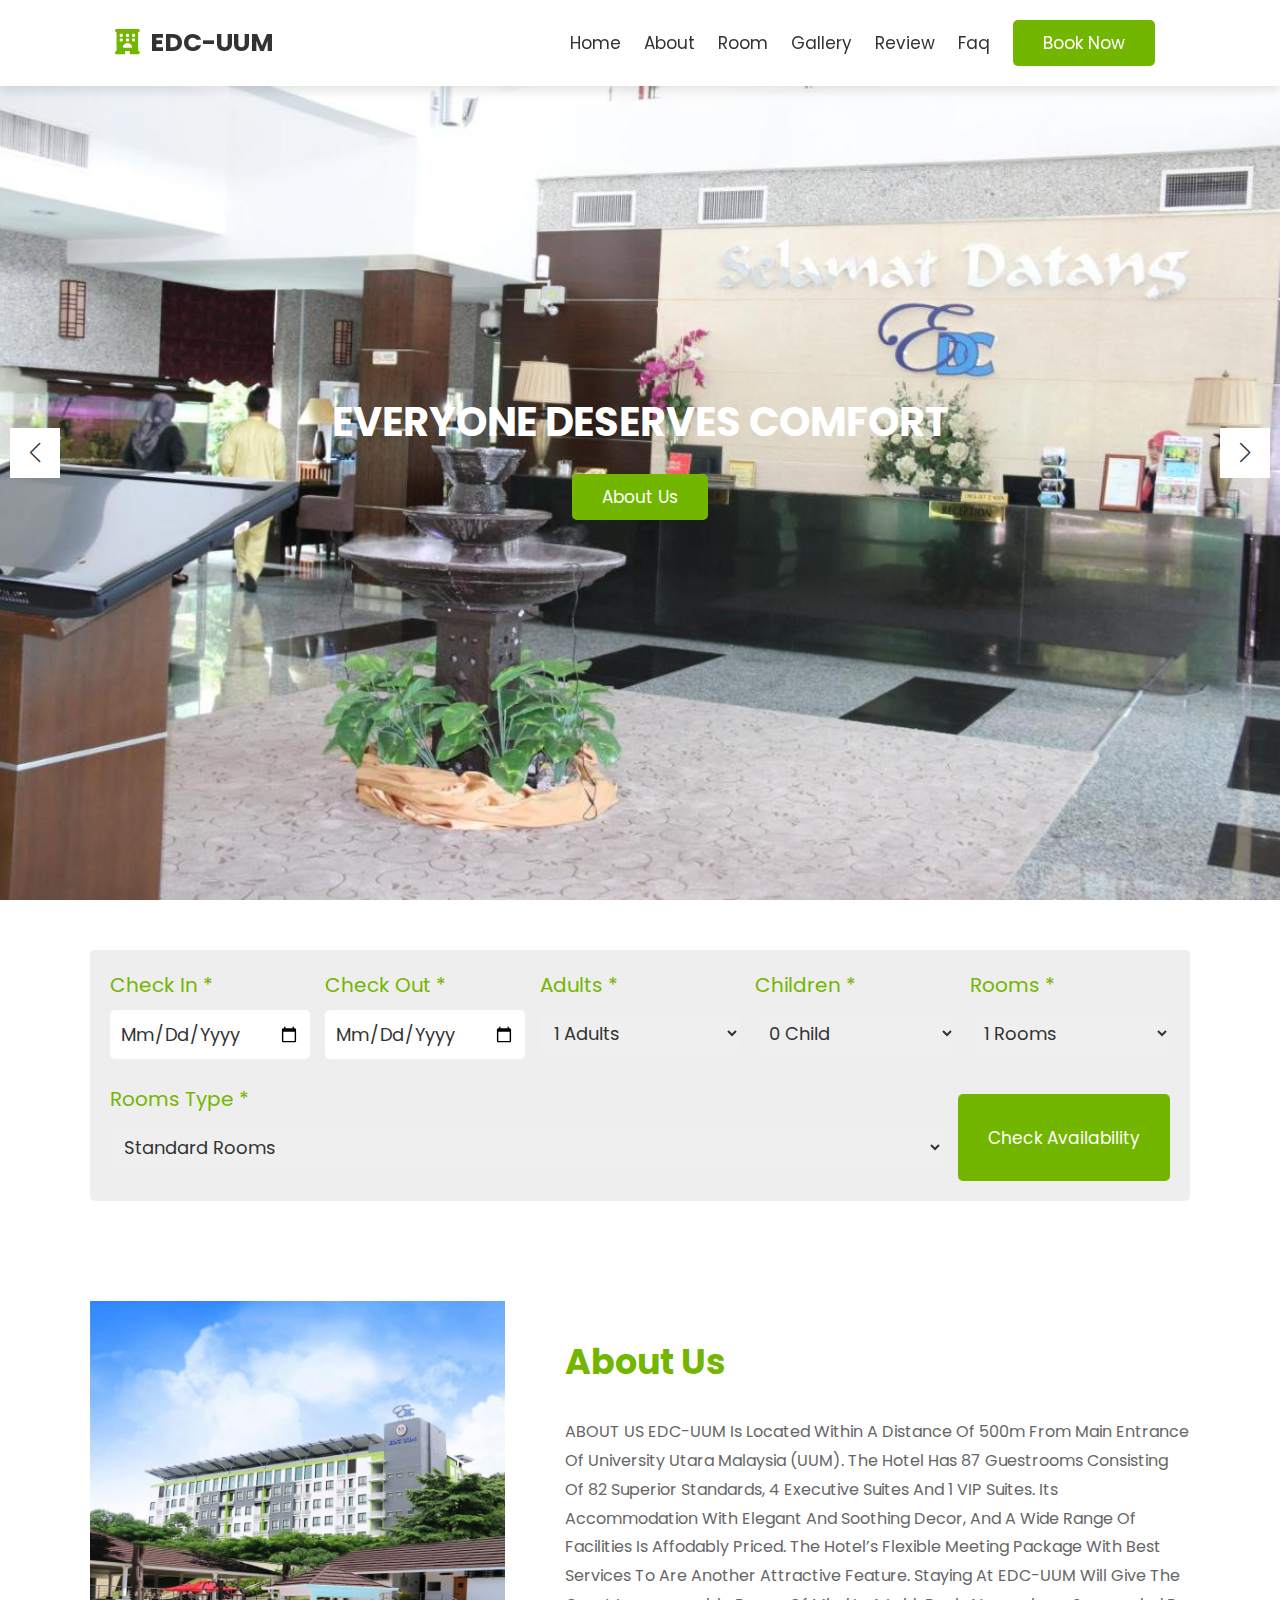
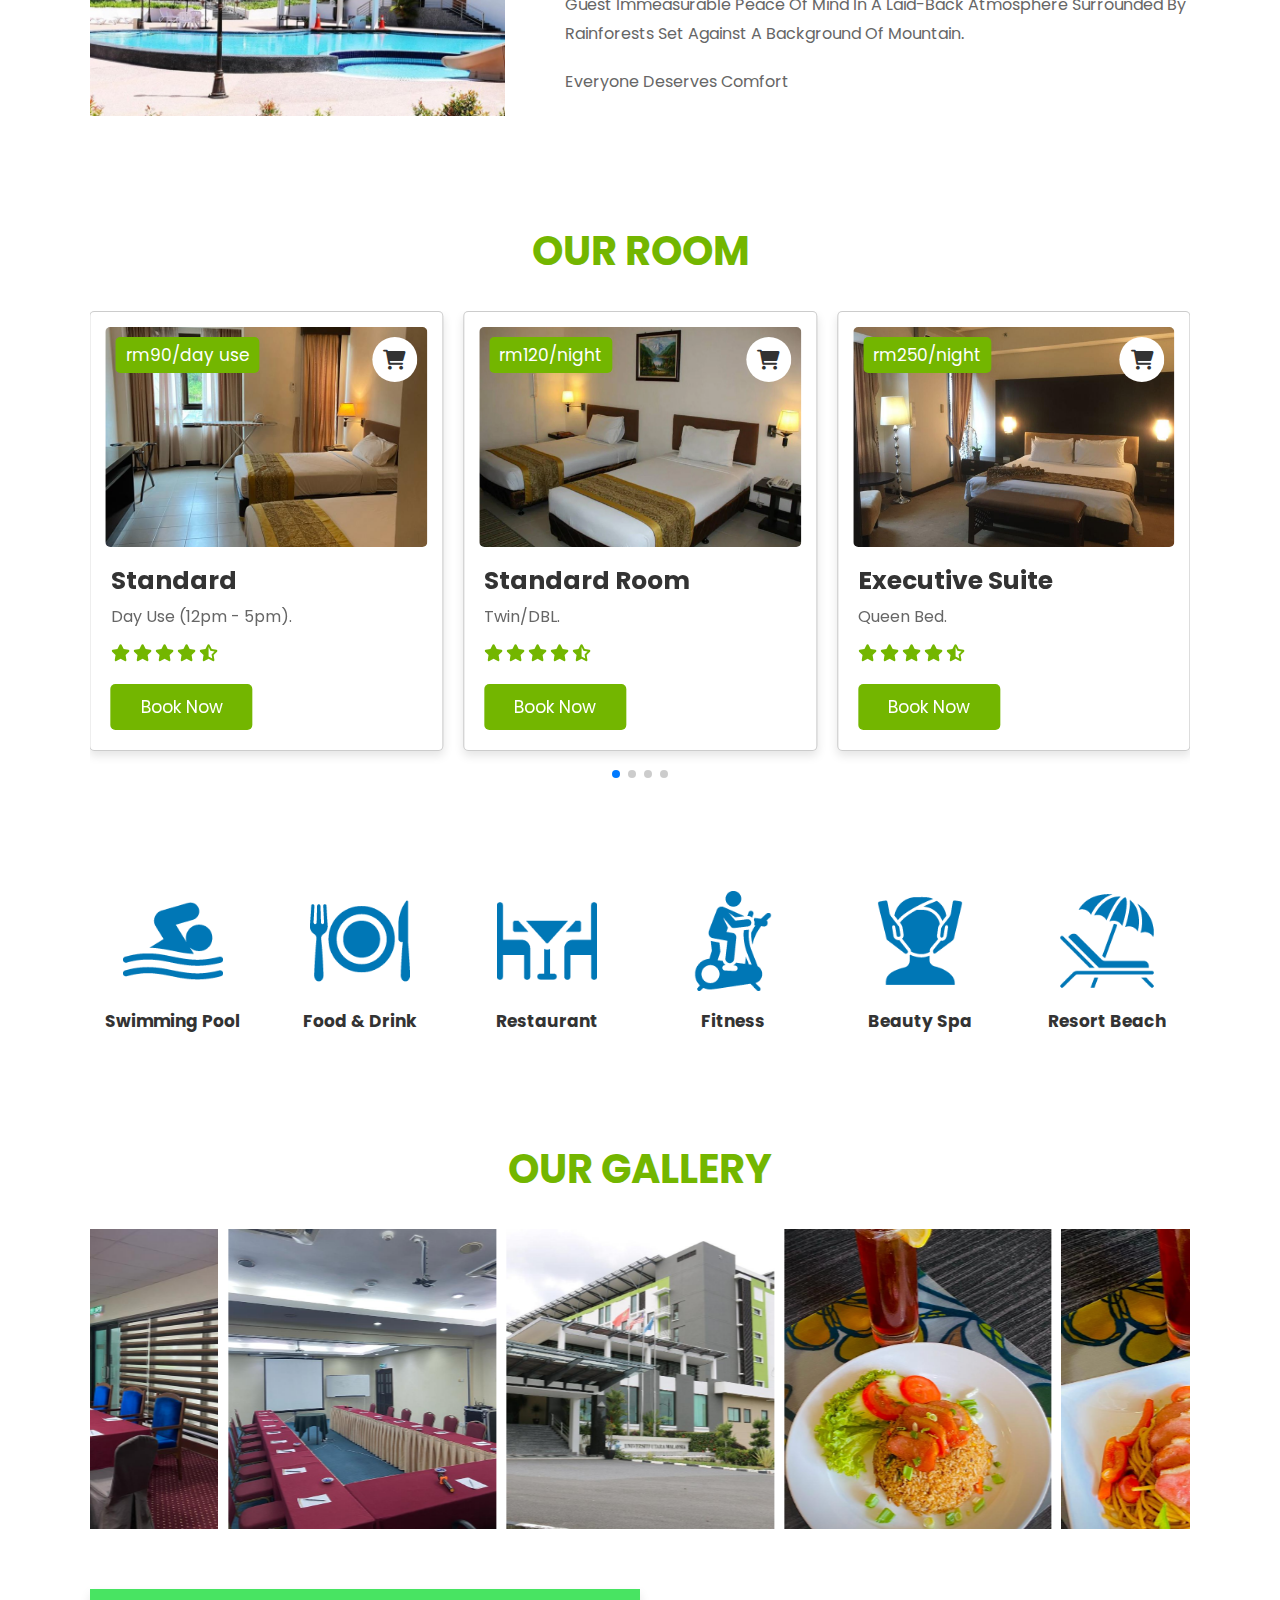
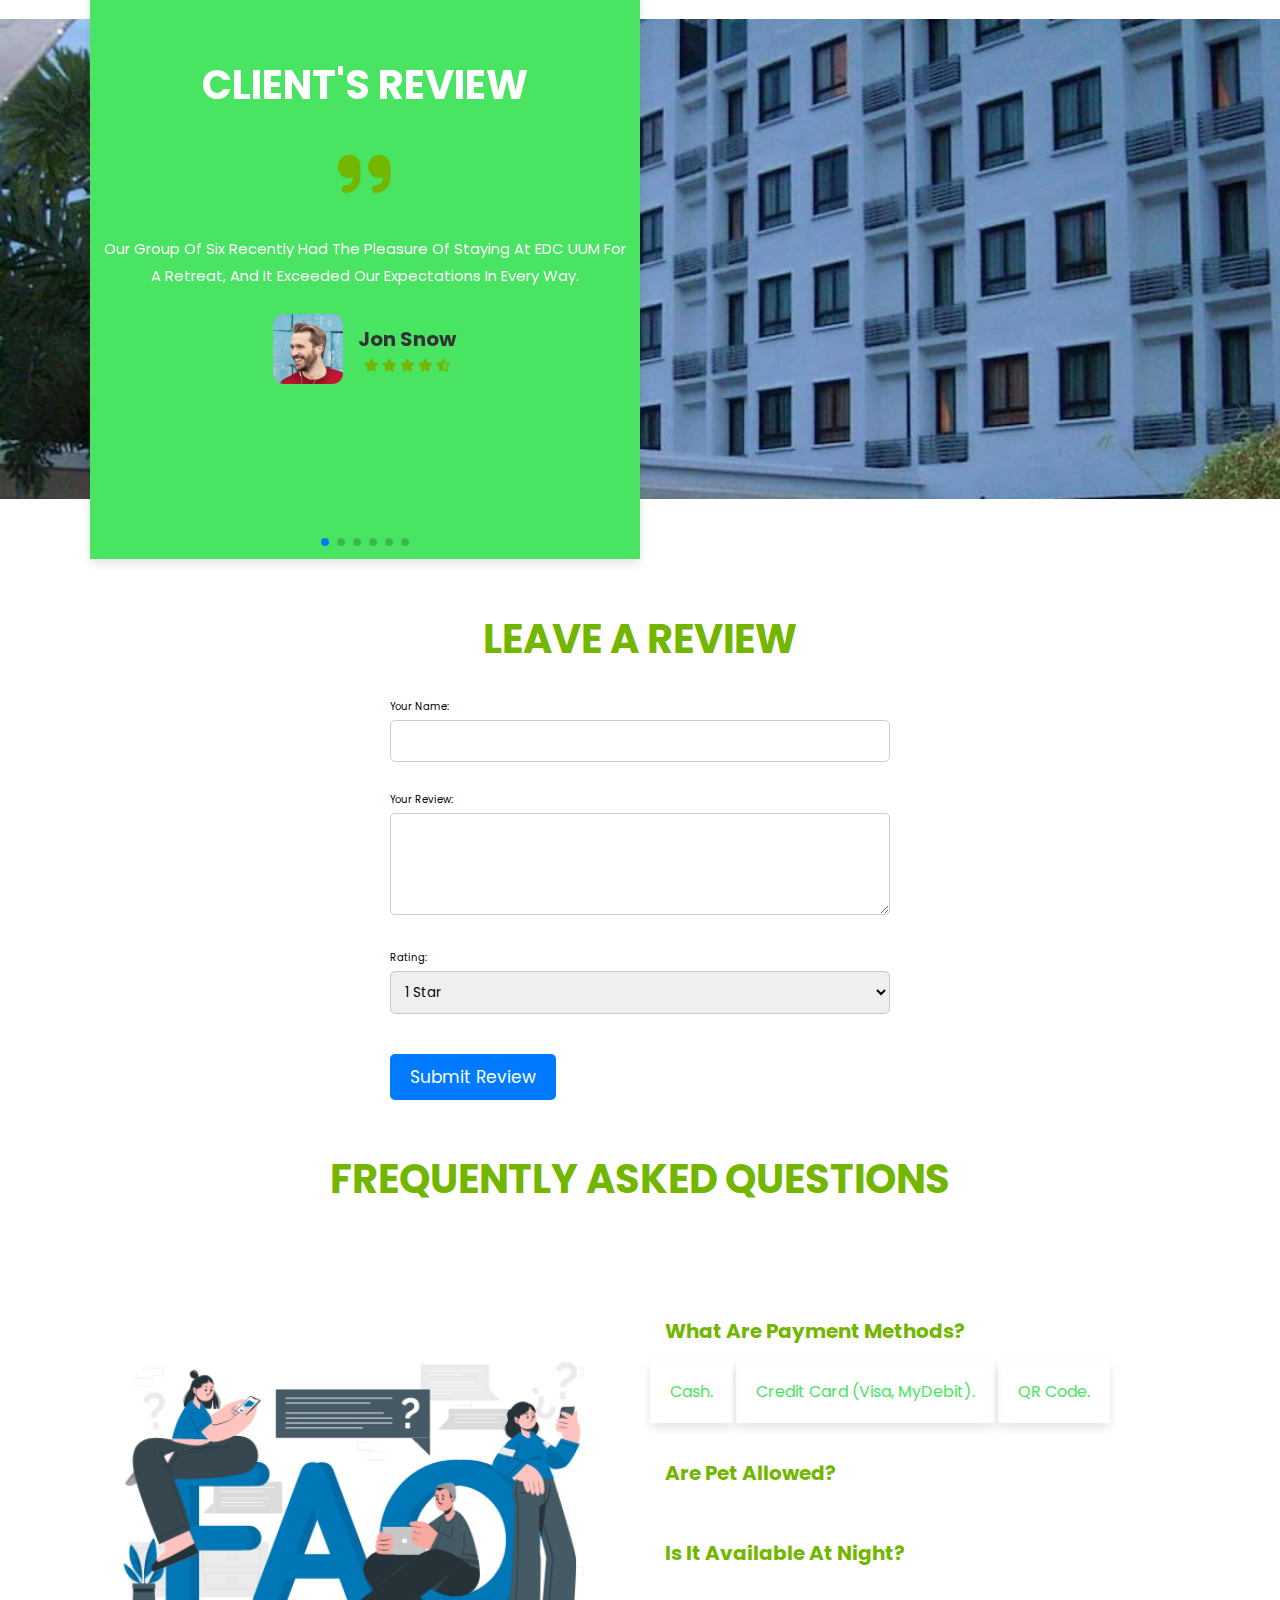
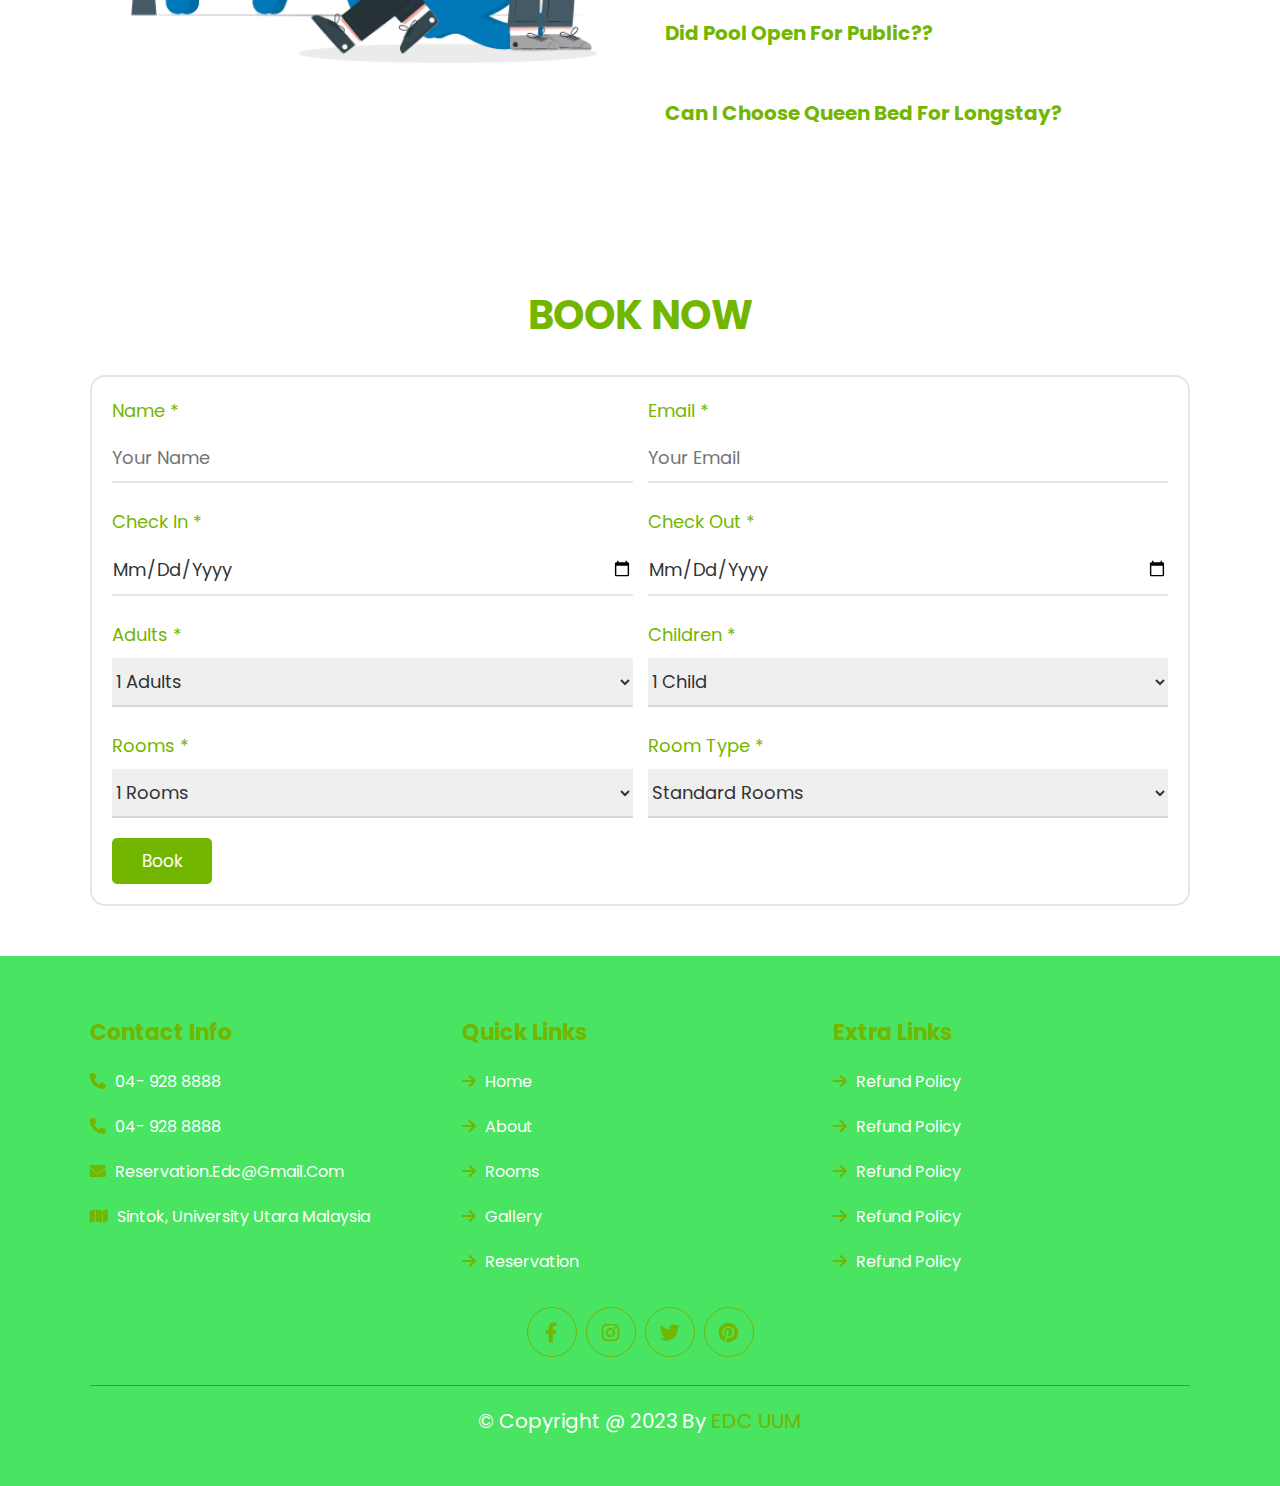
==== index.html @ bbeaf9d6 "frontend" ====
<!DOCTYPE html>
<html lang="en">
<head>
   <meta charset="UTF-8">
   <meta http-equiv="X-UA-Compatible" content="IE=edge">
   <meta name="viewport" content="width=device-width, initial-scale=1.0">
   <title>EDC Hotel</title>
   <!-- font awesome cdn link  -->
   <link rel="stylesheet" href="https://cdnjs.cloudflare.com/ajax/libs/font-awesome/6.0.0/css/all.min.css">
   <!-- swiper js cdn link -->
   <link rel="stylesheet" href="https://cdn.jsdelivr.net/npm/swiper@9/swiper-bundle.min.css" />
    <!-- custom css link -->
   <link rel="stylesheet" href="style.css">
</head>
<body>

   <!-- header -->

   <header class="header">

      <a href="#" class="logo"> <i class="fas fa-hotel"></i> EDC-UUM </a>

      <nav class="navbar">
         <a href="#home">home</a>
         <a href="#about">about</a>
         <a href="#room">room</a>
         <a href="#gallery">gallery</a>
         <a href="#review">review</a>
         <a href="#faq">faq</a>
         <a href="#reservation" class="btn"> book now</a>
      </nav>

      <div id="menu-btn" class="fas fa-bars"></div>

   </header>

   <!-- end -->

   <!-- home -->

   <section class="home" id="home">

      <div class="swiper home-slider">

         <div class="swiper-wrapper">

            <div class="swiper-slide slide" style="background: url(images/home-slide1.jpg) no-repeat;">
               <div class="content">
                  <h3>Everyone Deserves Comfort</h3>
                  <a href="#" class="btn"> About us</a>
               </div>
            </div>

            <div class="swiper-slide slide" style="background: url(images/home-slide2.jpg) no-repeat;">
               <div class="content">
                  <h3>Everyone Deserves Comfort</h3>
                  <a href="#" class="btn"> About us</a>
               </div>
            </div>

            <div class="swiper-slide slide" style="background: url(images/home-slide3.jpg) no-repeat;">
               <div class="content">
                  <h3>Everyone Deserves Comfort</h3>
                  <a href="#" class="btn"> About us</a>
               </div>
            </div>

            <div class="swiper-slide slide" style="background: url(images/home-slide4.jpg) no-repeat;">
               <div class="content">
                  <h3>Everyone Deserves Comfort</h3>
                  <a href="#" class="btn"> About us</a>
               </div>
            </div>

         </div>

         <div class="swiper-button-next"></div>
         <div class="swiper-button-prev"></div>

      </div>

   </section>

   <!-- end -->

   <!-- availability -->

   <section class="availability">

      <form action="">

         <div class="box">
            <p>check in <span>*</span></p>
            <input type="date" id="checkin" class="input">
         </div>

         <div class="box">
            <p>check out <span>*</span></p>
            <input type="date" id="checkout" class="input">
         </div>

         <div class="box">
            <p>adults <span>*</span></p>
            <select name="adults" id="" class="input">
               <option value="1">1 adults</option>
               <option value="2">2 adults</option>
               <option value="3">3 adults</option>
               <option value="4">4 adults</option>
               <option value="5">5 adults</option>
               <option value="6">6 adults</option>
            </select>
         </div>

         <div class="box">
            <p>children <span>*</span></p>
            <select name="child" id="" class="input">
               <option value="1">0 child</option>
               <option value="2">1 child</option>
               <option value="3">2 child</option>
               <option value="4">3 child</option>
               <option value="5">4 child</option>
               <option value="6">5 child</option>
            </select>
         </div>

         <div class="box">
            <p>rooms <span>*</span></p>
            <select name="rooms" id="room-amount" class="input">
               <option value="1">1 rooms</option>
               <option value="2">2 rooms</option>
               <option value="3">3 rooms</option>
               <option value="4">4 rooms</option>
               <option value="5">5 rooms</option>
               <option value="6">6 rooms</option>
            </select>
         </div>

         <div class="box">
            <p>rooms type <span>*</span></p>
            <select name="rooms" id="room-type" class="input">
               <option value="1">Standard Rooms</option>
               <option value="2">Executive Rooms</option>
               <option value="3">Day Stay</option>
               <option value="4">Long Stay</option>
            </select>
         </div>

         <input type="button" onclick="checkAvailability()" value="check availability" class="btn">

      </form>

   </section>

   <!-- end -->


   <!-- about -->

   <section class="about" id="about">

      <div class="row">

         <div class="image">
            <img src="images/about.jpg" alt="">
         </div>

         <div class="content">
            <h3>about us</h3>
            <p>ABOUT US
               EDC-UUM is located within a distance of 500m from main entrance of University Utara Malaysia (UUM). The hotel has 87 guestrooms consisting of 82 superior standards, 4 executive suites and 1 VIP suites. Its accommodation with elegant and soothing decor, and a wide range of facilities is affodably priced. The hotel’s flexible meeting package with best services to are another attractive feature.
               Staying at EDC-UUM will give the guest immeasurable peace of mind in a laid-back atmosphere surrounded by rainforests set against a background of mountain.</p>
            <p>Everyone Deserves Comfort</p>
         </div>

      </div>

   </section>

   <!-- end -->

   <!-- room -->

   <section class="room" id="room">

      <h1 class="heading">our room</h1>

      <div class="swiper room-slider">

         <div class="swiper-wrapper">

            <div class="swiper-slide slide">
               <div class="image">
                  <span class="price">RM120/night</span>
                  <img src="images/room-1.png" alt="">
                  <a href="#" class="fas fa-shopping-cart"></a>
               </div>
               <div class="content">
                  <h3>standard room</h3>
                  <p>Twin/DBL.</p>
                  <div class="stars">
                     <i class="fas fa-star"></i>
                     <i class="fas fa-star"></i>
                     <i class="fas fa-star"></i>
                     <i class="fas fa-star"></i>
                     <i class="fas fa-star-half-alt"></i>
                  </div>
                  <a href="#" class="btn">book now</a>
               </div>
            </div>

            <div class="swiper-slide slide">
               <div class="image">
                  <span class="price">RM250/night</span>
                  <img src="images/room-2.jpg" alt="">
                  <a href="#" class="fas fa-shopping-cart"></a>
               </div>
               <div class="content">
                  <h3>Executive suite</h3>
                  <p>Queen Bed.</p>
                  <div class="stars">
                     <i class="fas fa-star"></i>
                     <i class="fas fa-star"></i>
                     <i class="fas fa-star"></i>
                     <i class="fas fa-star"></i>
                     <i class="fas fa-star-half-alt"></i>
                  </div>
                  <a href="#" class="btn">book now</a>
               </div>
            </div>

            <div class="swiper-slide slide">
               <div class="image">
                  <span class="price">RM2500/month</span>
                  <img src="images/room-3.jpg" alt="">
                  <a href="#" class="fas fa-shopping-cart"></a>
               </div>
               <div class="content">
                  <h3>Standard</h3>
                  <p>Longstay (1 month).</p>
                  <div class="stars">
                     <i class="fas fa-star"></i>
                     <i class="fas fa-star"></i>
                     <i class="fas fa-star"></i>
                     <i class="fas fa-star"></i>
                     <i class="fas fa-star-half-alt"></i>
                  </div>
                  <a href="#" class="btn">book now</a>
               </div>
            </div>

            <div class="swiper-slide slide">
               <div class="image">
                  <span class="price">RM90/day use</span>
                  <img src="images/room-3.jpg" alt="">
                  <a href="#" class="fas fa-shopping-cart"></a>
               </div>
               <div class="content">
                  <h3>Standard</h3>
                  <p>Day use (12pm - 5pm).</p>
                  <div class="stars">
                     <i class="fas fa-star"></i>
                     <i class="fas fa-star"></i>
                     <i class="fas fa-star"></i>
                     <i class="fas fa-star"></i>
                     <i class="fas fa-star-half-alt"></i>
                  </div>
                  <a href="#" class="btn">book now</a>
               </div>
            </div>

         </div>

         <div class="swiper-pagination"></div>

      </div>

   </section>

   <!-- end -->

   <!-- services -->

   <section class="services">

      <div class="box-container">

         <div class="box">
            <img src="images/service1.png" alt="">
            <h3>swimming pool</h3>
         </div>

         <div class="box">
            <img src="images/service2.png" alt="">
            <h3>food & drink</h3>
         </div>

         <div class="box">
            <img src="images/service3.png" alt="">
            <h3>restaurant</h3>
         </div>

         <div class="box">
            <img src="images/service4.png" alt="">
            <h3>fitness</h3>
         </div>

         <div class="box">
            <img src="images/service5.png" alt="">
            <h3>beauty spa</h3>
         </div>

         <div class="box">
            <img src="images/service6.png" alt="">
            <h3>resort beach</h3>
         </div>

      </div>

   </section>

   <!-- end -->

   <!-- gallery -->

   <section class="gallery" id="gallery">

      <h1 class="heading">our gallery</h1>

      <div class="swiper gallery-slider">

         <div class="swiper-wrapper">

            <div class="swiper-slide slide">
               <img src="images/gallery1.jpg" alt="">
               <div class="icon">
                  <i class="fas fa-magnifying-glass-plus"></i>
               </div>
            </div>

            <div class="swiper-slide slide">
               <img src="images/gallery2.jpg" alt="">
               <div class="icon">
                  <i class="fas fa-magnifying-glass-plus"></i>
               </div>
            </div>

            <div class="swiper-slide slide">
               <img src="images/gallery3.jpg" alt="">
               <div class="icon">
                  <i class="fas fa-magnifying-glass-plus"></i>
               </div>
            </div>

            <div class="swiper-slide slide">
               <img src="images/gallery4.jpg" alt="">
               <div class="icon">
                  <i class="fas fa-magnifying-glass-plus"></i>
               </div>
            </div>

            <div class="swiper-slide slide">
               <img src="images/gallery5.jpg" alt="">
               <div class="icon">
                  <i class="fas fa-magnifying-glass-plus"></i>
               </div>
            </div>

            <div class="swiper-slide slide">
               <img src="images/gallery6.jpg" alt="">
               <div class="icon">
                  <i class="fas fa-magnifying-glass-plus"></i>
               </div>
            </div>

            <div class="swiper-slide slide">
               <img src="images/gallery7.jpg" alt="">
               <div class="icon">
                  <i class="fas fa-magnifying-glass-plus"></i>
               </div>
            </div>

            <div class="swiper-slide slide">
               <img src="images/gallery8.jpg" alt="">
               <div class="icon">
                  <i class="fas fa-magnifying-glass-plus"></i>
               </div>
            </div>

            <div class="swiper-slide slide">
               <img src="images/gallery9.jpg" alt="">
               <div class="icon">
                  <i class="fas fa-magnifying-glass-plus"></i>
               </div>
            </div>

            <div class="swiper-slide slide">
               <img src="images/gallery10.jpg" alt="">
               <div class="icon">
                  <i class="fas fa-magnifying-glass-plus"></i>
               </div>
            </div>


         </div>

      </div>

   </section>

   <!-- end -->

   <!-- review -->

   <section class="review" id="review">

      <div class="swiper review-slider">
         <div class="swiper-wrapper">

            <div class="swiper-slide slide">
               <h2 class="heading">client's review</h2>
               <i class="fas fa-quote-right"></i>
               <p>Our group of six recently had the pleasure of staying at EDC UUM for a retreat, and it exceeded our expectations in every way.</p>
               <div class="user">
                  <img src="images/pic-1.png" alt="">
                  <div class="user-info">
                     <h3>jon snow</h3>
                     <div class="stars">
                        <i class="fas fa-star"></i>
                        <i class="fas fa-star"></i>
                        <i class="fas fa-star"></i>
                        <i class="fas fa-star"></i>
                        <i class="fas fa-star-half-alt"></i>
                     </div>
                  </div>
               </div>
            </div>

            <div class="swiper-slide slide">
               <h2 class="heading">client's review</h2>
               <i class="fas fa-quote-right"></i>
               <p>The accommodations at EDC UUM were spacious and comfortable, providing ample room for all six of us. The rooms were clean, well-maintained, and equipped with all the necessary amenities for a relaxing stay. We especially appreciated the cozy beds and serene atmosphere, which ensured a restful night's sleep after our busy days.</p>
               <div class="user">
                  <img src="images/pic-2.png" alt="">
                  <div class="user-info">
                     <h3>john deo</h3>
                     <div class="stars">
                        <i class="fas fa-star"></i>
                        <i class="fas fa-star"></i>
                        <i class="fas fa-star"></i>
                        <i class="fas fa-star"></i>
                        <i class="fas fa-star-half-alt"></i>
                     </div>
                  </div>
               </div>
            </div>

            <div class="swiper-slide slide">
               <h2 class="heading">client's review</h2>
               <i class="fas fa-quote-right"></i>
               <p>EDC UUM offered a range of amenities that enhanced our retreat experience. The onsite facilities, including a swimming pool and fitness center, provided opportunities for relaxation and recreation. We also took advantage of the hotel's meeting rooms, which were perfect for our group discussions and team-building activities.</p>
               <div class="user">
                  <img src="images/pic-3.png" alt="">
                  <div class="user-info">
                     <h3>john deo</h3>
                     <div class="stars">
                        <i class="fas fa-star"></i>
                        <i class="fas fa-star"></i>
                        <i class="fas fa-star"></i>
                        <i class="fas fa-star"></i>
                        <i class="fas fa-star-half-alt"></i>
                     </div>
                  </div>
               </div>
            </div>

            <div class="swiper-slide slide">
               <h2 class="heading">client's review</h2>
               <i class="fas fa-quote-right"></i>
               <p>The service at EDC UUM was exceptional from start to finish. The staff were friendly, attentive, and always willing to assist with any requests we had. Whether it was arranging transportation or providing recommendations for nearby attractions, they went above and beyond to ensure our stay was enjoyable.</p>
               <div class="user">
                  <img src="images/pic-4.png" alt="">
                  <div class="user-info">
                     <h3>john deo</h3>
                     <div class="stars">
                        <i class="fas fa-star"></i>
                        <i class="fas fa-star"></i>
                        <i class="fas fa-star"></i>
                        <i class="fas fa-star"></i>
                        <i class="fas fa-star-half-alt"></i>
                     </div>
                  </div>
               </div>
            </div>

            <div class="swiper-slide slide">
               <h2 class="heading">client's review</h2>
               <i class="fas fa-quote-right"></i>
               <p>Located within the beautiful grounds of Universiti Utara Malaysia (UUM), EDC UUM offered a peaceful retreat away from the hustle and bustle of the city. The serene surroundings provided the perfect backdrop for our retreat activities, allowing us to relax and focus on our goals. Additionally, the hotel's proximity to local attractions made it easy for us to explore the area during our downtime.</p>
               <div class="user">
                  <img src="images/pic-5.png" alt="">
                  <div class="user-info">
                     <h3>john deo</h3>
                     <div class="stars">
                        <i class="fas fa-star"></i>
                        <i class="fas fa-star"></i>
                        <i class="fas fa-star"></i>
                        <i class="fas fa-star"></i>
                        <i class="fas fa-star-half-alt"></i>
                     </div>
                  </div>
               </div>
            </div>

            <div class="swiper-slide slide">
               <h2 class="heading">client's review</h2>
               <i class="fas fa-quote-right"></i>
               <p>With its comfortable accommodations, excellent amenities, and attentive service, it provided the perfect setting for our retreat. We would highly recommend it to any group looking for a peaceful and productive getaway.</p>
               <div class="user">
                  <img src="images/pic-6.png" alt="">
                  <div class="user-info">
                     <h3>john deo</h3>
                     <div class="stars">
                        <i class="fas fa-star"></i>
                        <i class="fas fa-star"></i>
                        <i class="fas fa-star"></i>
                        <i class="fas fa-star"></i>
                        <i class="fas fa-star-half-alt"></i>
                     </div>
                  </div>
               </div>
            </div>

         </div>
         <div class="swiper-pagination"></div>
      </div>

      <div class="leave-review">
         <h2 class="heading">Leave a Review</h2>
         <form id="reviewForm">
            <div class="form-group">
               <label for="reviewerName">Your Name:</label>
               <input type="text" id="reviewerName" name="reviewerName" required>
            </div>
            <div class="form-group">
               <label for="reviewText">Your Review:</label>
               <textarea id="reviewText" name="reviewText" rows="4" required></textarea>
            </div>
            <div class="form-group">
               <label for="starRating">Rating:</label>
               <select id="starRating" name="starRating" required>
                  <option value="1">1 Star</option>
                  <option value="2">2 Stars</option>
                  <option value="3">3 Stars</option>
                  <option value="4">4 Stars</option>
                  <option value="5">5 Stars</option>
               </select>
            </div>
            <button type="submit" class="btn">Submit Review</button>
         </form>
      </div>
   </section>

   <!-- end -->

   <!-- faq -->

   <section class="faqs" id="faq">

      <h1 class="heading">frequently asked questions</h1>

      <div class="row">

         <div class="image">
            <img src="images/FAQs.gif" alt="">
         </div>

         <div class="content">

            <div class="box active">
               <h3>what are payment methods?</h3>
               <p>Cash.</p>
               <p>Credit Card (Visa, MyDebit).</p>
               <p>QR code.</p>
            </div>

            <div class="box">
               <h3>Are pet allowed?</h3>
               <p>No.</p>
            </div>

            <div class="box">
               <h3>Is it available at night?</h3>
               <p>Yes, we operate 24 hour per day.</p>
            </div>

            <div class="box">
               <h3>Did pool open for public??</h3>
               <p>For now, we didn't open pool for public yet but we open for inguest only.</p>
            </div>

            <div class="box">
               <h3>Can I choose queen bed for longstay?</h3>
               <p>No.</p>
            </div>

         </div>

      </div>

   </section>

   <!-- end -->

   <!-- reservation -->

   <section class="reservation" id="reservation">

      <h1 class="heading">book now</h1>

      <form action="">

         <div class="container">

            <div class="box">
               <p>name <span>*</span></p>
               <input type="text" class="input" placeholder="Your Name">
            </div>

            <div class="box">
               <p>email <span>*</span></p>
               <input type="text" class="input" placeholder="Your Email">
            </div>

            <div class="box">
               <p>check in <span>*</span></p>
               <input type="date" class="input">
            </div>

            <div class="box">
               <p>check out <span>*</span></p>
               <input type="date" class="input">
            </div>

            <div class="box">
               <p>adults <span>*</span></p>
               <select name="adults" class="input">
                  <option value="1">1 adults</option>
                  <option value="2">2 adults</option>
                  <option value="3">3 adults</option>
                  <option value="4">4 adults</option>
                  <option value="5">5 adults</option>
                  <option value="6">6 adults</option>
               </select>
            </div>

            <div class="box">
               <p>children <span>*</span></p>
               <select name="child" class="input">
                  <option value="1">1 child</option>
                  <option value="2">2 child</option>
                  <option value="3">3 child</option>
                  <option value="4">4 child</option>
                  <option value="5">5 child</option>
                  <option value="6">6 child</option>
               </select>
            </div>

            <div class="box">
               <p>rooms <span>*</span></p>
               <select name="rooms" class="input">
                  <option value="1">1 rooms</option>
                  <option value="2">2 rooms</option>
                  <option value="3">3 rooms</option>
                  <option value="4">4 rooms</option>
                  <option value="5">5 rooms</option>
                  <option value="6">6 rooms</option>
               </select>
            </div>

            <div class="box">
               <p>room type <span>*</span></p>
               <select name="type" class="input">
                  <option value="1">Standard Rooms</option>
                  <option value="2">Executive Rooms</option>
                  <option value="3">Day Stay</option>
                  <option value="4">Long Stay</option>
               </select>
            </div>
   
         </div>

         <input type="button" onclick="bookRoom()" value="Book" class="btn">

      </form>

   </section>

   <!-- end -->

   <!-- footer -->

   <section class="footer">

      <div class="box-container">

         <div class="box">
            <h3>contact info</h3>
            <a href="#"> <i class="fas fa-phone"></i> 04- 928 8888 </a>
            <a href="#"> <i class="fas fa-phone"></i> 04- 928 8888 </a>
            <a href="#"> <i class="fas fa-envelope"></i> reservation.edc@gmail.com</a>
            <a href="#"> <i class="fas fa-map"></i> Sintok, University Utara Malaysia</a>
         </div>

         <div class="box">
            <h3>quick links</h3>
            <a href="#"> <i class="fas fa-arrow-right"></i> home</a>
            <a href="#"> <i class="fas fa-arrow-right"></i> about</a>
            <a href="#"> <i class="fas fa-arrow-right"></i> rooms</a>
            <a href="#"> <i class="fas fa-arrow-right"></i> gallery</a>
            <a href="#"> <i class="fas fa-arrow-right"></i> reservation</a>
         </div>

         <div class="box">
            <h3>extra links</h3>
            <a href="#"> <i class="fas fa-arrow-right"></i> refund policy</a>
            <a href="#"> <i class="fas fa-arrow-right"></i> refund policy</a>
            <a href="#"> <i class="fas fa-arrow-right"></i> refund policy</a>
            <a href="#"> <i class="fas fa-arrow-right"></i> refund policy</a>
            <a href="#"> <i class="fas fa-arrow-right"></i> refund policy</a>
         </div>

      </div>

      <div class="share">
         <a href="#" class="fab fa-facebook-f"></a>
         <a href="#" class="fab fa-instagram"></a>
         <a href="#" class="fab fa-twitter"></a>
         <a href="#" class="fab fa-pinterest"></a>
      </div>

      <div class="credit">&copy; copyright @ 2023 by <span>EDC UUM</span></div>

   </section>

   <!-- end -->


















   <script src="https://cdn.jsdelivr.net/npm/swiper@9/swiper-bundle.min.js"></script>

   <script src="script.js"></script>

</body>
</html>
---- style.css ----
@import url('https://fonts.googleapis.com/css2?family=Poppins:wght@100;200;300;400;500;600&display=swap');
/*
    Theme Name: Hotel
    Author: MohamadAmmar123
    Description: A simple hotel responsive website
    Version: 1.0
*/
:root{
    --primary:#73b600;
    --secondary:#48e462;
    --black:#333;
    --white:#fff;
    --box-shadow: 0 .5rem 1rem rgba(0, 0, 0, 0.1);
}

*{
    font-family: 'Poppins', sans-serif;
    margin: 0; padding: 0;
    box-sizing: border-box;
    outline: none; border: none;
    text-decoration: none;
    text-transform: capitalize;
    transition: .2s linear;
}

html{
    font-size: 62.5%;
    overflow-x: hidden;
    scroll-padding-top: 9rem;
    scroll-behavior: smooth;
}

html::-webkit-scrollbar{
    width: .8rem;
}

html::-webkit-scrollbar-track{
    background: transparent;
}

html::-webkit-scrollbar-thumb{
    background: var(--primary);
    border-radius: .5rem;
}

section{
    padding: 5rem 7%;
}

.heading{
    font-size: 4rem;
    color: var(--primary);
    text-align: center;
    text-transform: uppercase;
    font-weight: bolder;
    margin-bottom: 3rem;
}

.btn{
    display: inline-block;
    margin-top: 1rem;
    padding: 1rem 3rem;
    background: var(--primary);
    border-radius: .5rem;
    color: var(--white);
    font-size: 1.7rem;
    cursor: pointer;
}

.btn:hover{
    background: var(--secondary);
}

/* header */

.header{
    position: fixed;
    top: 0; left: 0; right: 0;
    z-index: 1000;
    background: var(--white);
    box-shadow: var(--box-shadow);
    display: flex;
    align-items: center;
    justify-content: space-between;
    padding: 2rem 9%;
}

.header .logo{
    font-size: 2.5rem;
    font-weight: bolder;
    color: var(--black);
}

.header .logo i{
    color: var(--primary);
    padding-right: .5rem;
}

.header .navbar a{
    font-size: 1.7rem;
    color: var(--black);
    margin: 0 1rem;
}

.header .navbar a:hover{
    color: var(--primary);
}

.header .navbar .btn{
    margin-top: 0;
    color: var(--white);
}

.header .navbar .btn:hover{
    color: var(--white);
}

#menu-btn{
    display: none;
    font-size: 2.5rem;
    margin-left: 1.7rem;
    cursor: pointer;
    color: var(--black);
}

#menu-btn:hover{
    color: var(--primary);
}

/* end */

/* home */

.home{
    padding: 0;
}

.home .slide{
    min-height: 100vh;
    background-size: cover !important;
    background-position: center !important;
    display: flex;
    align-items: center;
    justify-content: center;
    z-index: -1;
}

.home .slide .content{
    width: 80rem;
    text-align: center;
}

.home .slide .content h3{
    font-size: 4rem;
    text-transform: uppercase;
    color: var(--white);
    line-height: 1.1;
    padding: 2rem 0;
}

.swiper-button-next,
.swiper-button-prev{
    height: 5rem;
    width: 5rem;
    line-height: 5rem;
    background: var(--white);
    color: var(--black);
}

.swiper-button-next:hover,
.swiper-button-prev:hover{
    background: var(--primary);
    color: var(--white);
}

.swiper-button-next::after,
.swiper-button-prev::after{
    font-size: 2rem;
}

/* end */

/* availability */

.availability form{
    display: flex;
    flex-wrap: wrap;
    gap: 1.5rem;
    background: #eee;
    padding: 2rem;
    border-radius: .5rem;
}

.availability form .box{
    flex: 1 1 20rem;
}

.availability form .box p{
    font-size: 2rem;
    color: var(--primary);
}

.availability form .box .input{
    width: 100%;
    padding: 1rem;
    font-size: 1.8rem;
    color: var(--black);
    margin: 1rem 0;
    border-radius: .5rem;
}

/* end */

/* about */

.about .row{
    display: flex;
    flex-wrap: wrap;
    align-items: center;
    gap: 6rem;
}

.about .row .image{
    flex: 1 1 30rem;
}

.about .row .image img{
    width: 100%;
}

.about .row .content{
    flex: 1 1 51rem;
}

.about .row .content h3{
    font-size: 3.5rem;
    color: var(--primary);
    padding: 2rem 0;
}

.about .row .content p{
    font-size: 1.6rem;
    color: #666;
    padding: 1rem 0;
    line-height: 1.8;
}

/* end */

/* rooms */

.room .slide{
    background: var(--white);
    border: .1rem solid rgba(0, 0, 0, 0.2);
    border-radius: .5rem;
    box-shadow: var(--box-shadow);
    margin-bottom: 4rem;
}

.room .slide .image{
    height: 25rem;
    width: 100%;
    padding: 1.5rem;
    overflow: hidden;
    position: relative;
}

.room .slide .image img{
    width: 100%;
    height: 100%;
    border-radius: .5rem;
    object-fit: cover;
}

.room .slide .image .price{
    position: absolute;
    top: 2.5rem; left: 2.5rem;
    background: var(--primary);
    color: var(--white);
    font-size: 1.7rem;
    padding: .5rem 1rem;
    border-radius: .5rem;
    text-transform: lowercase;
}

.room .slide .image .fa-shopping-cart{
    position: absolute;
    top: 2.5rem; right: 2.5rem;
    height: 4.5rem;
    width: 4.5rem;
    line-height: 4.5rem;
    text-align: center;
    font-size: 2rem;
    background: var(--white);
    color: var(--black);
    border-radius: 50%;
}

.room .slide .image .fa-shopping-cart:hover{
    background: var(--secondary);
    color: var(--white);
}

.room .slide .content{
    padding: 2rem;
    padding-top: 0;
}

.room .slide .content h3{
    font-size: 2.5rem;
    color: var(--black);
}

.room .slide .content p{
    font-size: 1.6rem;
    color: #666;
    padding: .5rem 0;
    line-height: 1.5;
}

.room .slide .content .stars{
    padding: 1rem 0;
}

.room .slide .content .stars i{
    font-size: 1.7rem;
    color: var(--primary);
}

/* end */

/* services */

.services .box-container{
    display: grid;
    grid-template-columns: repeat(auto-fit, minmax(16rem,1fr));
    gap: 2rem;
}

.services .box-container .box{
    text-align: center;
}

.services .box-container .box img{
    height: 10rem;
    margin-bottom: .7rem;
}

.services .box-container .box h3{
    font-size: 1.7rem;
    color: var(--black);
    padding: .5rem 0;
}

/* end */

/* gallery */

.gallery .slide{
    height: 30rem;
    position: relative;
    overflow: hidden;
}

.gallery .slide img{
    height: 100%;
    width: 100%;
    object-fit: cover;
}

.gallery .slide .icon{
    display: none;
    align-items: center;
    justify-content: center;
    position: absolute;
    top: 0; left: 0;
    z-index: 10;
    height: 100%;
    width: 100%;
    background: rgba(0, 0, 0, 0.5);
}

.gallery .slide .icon i{
    font-size: 6rem;
    color: var(--white);
}

.gallery .slide:hover .icon{
    display: flex;
}

/* end */

/* review */

.review{
    background-image: url("images/review.jpg");
    background-repeat: no-repeat;
    background-size: cover;
    width: 100%;
    height: 48rem;
    position: relative;
    margin: 4rem 0;
}

.review .review-slider{
    background: var(--secondary);
    padding: 1rem;
    width: 50%;
    height: 150%;
    margin-top: -8rem;
    margin-right: 60rem;
    padding-top: 6%;
    color: var(--white);
    box-shadow: var(--box-shadow);
}

.review .slide{
    text-align: center;
}

.review .slide .heading{
    color: var(--white);
}

.review .slide i{
    font-size: 6rem;
    color: var(--primary);
}

.review .slide p{
    padding-bottom: 1.5rem;
    padding-top: 3rem;
    font-size: 1.5rem;
    line-height: 1.8;
    color: var(--white);
}

.review .slide .user{
    display: flex;
    gap: 1.5rem;
    align-items: center;
    justify-content: center;
    padding: 1rem 0;
    border-radius: .5rem;
}


.review .slide .user img{
    height: 7rem;
    width: 7rem;
    border-radius: 15%;
    object-fit: cover;
}

.review .slide .user h3{
    font-size: 2rem;
    color: var(--black);
    padding-bottom: .5rem;
}

.review .slide .user i{
    font-size: 1.3rem;
    color: var(--primary);
}
.leave-review {
    margin-top: 50px;
}
 
.leave-review form {
    max-width: 500px;
    margin: 0 auto;
}
 
 .leave-review .form-group {
    margin-bottom: 30px;
}
 
 .leave-review label {
    display: block;
    margin-bottom: 5px;
}
 
 .leave-review input[type="text"],
 .leave-review textarea {
    width: 100%;
    padding: 10px;
    border: 1px solid #ccc;
    border-radius: 5px;
}
 
 .leave-review select {
    width: 100%;
    padding: 10px;
    border: 1px solid #ccc;
    border-radius: 5px;
}
 
 .leave-review button[type="submit"] {
    padding: 10px 20px;
    background-color: #007bff;
    color: #fff;
    border: none;
    border-radius: 5px;
    cursor: pointer;
    transition: background-color 0.3s;
}
 
 .leave-review button[type="submit"]:hover {
    background-color: #0056b3;
}    
    .review {
    margin-block-end: 600px; /* Add margin at the bottom of the review section */
}

/* end */

/* faq */

.faqs .row{
    display: flex;
    flex-wrap: wrap;
    gap: 2rem;
    align-items: center;
}

.faqs .row .image{
    flex: 1 1 40rem;
}

.faqs .row .image img{
    width: 100%;
}

.faqs .row .content{
    flex: 1 1 40rem;
}

.faqs .row .content .box{
    margin-top: 2rem;
}

.faqs .row .content .box h3{
    font-size: 2rem;
    color: var(--primary);
    padding: 1.5rem;
    cursor: pointer;
}

.faqs .row .content .box p{
    font-size: 1.6rem;
    padding: 1.5rem 2rem;
    line-height: 2;
    color: var(--secondary);
    box-shadow: var(--box-shadow);
    display: none;
}

.faqs .row .content .box.active p{
    display: inline-block;
}


/* end */

/* reservation */

.reservation form{
    padding: 2rem;
    border: .2rem solid rgba(0, 0, 0, 0.1);
    border-radius: 1.5rem;
}

.reservation form .container{
    display: flex;
    flex-wrap: wrap;
    gap: 1.5rem;
}

.reservation form .container .box{
    flex: 1 1 40rem;
}

.reservation form .container .box p{
    font-size: 1.8rem;
    color: var(--primary);
}

.reservation form .container .box .input{
    font-size: 1.8rem;
    width: 100%;
    padding: 1rem 0;
    margin: 1rem 0;
    border-bottom: .2rem solid rgba(0, 0, 0, 0.1);
    color: var(--black);
}

/* end */

/* footer */

.footer{
    background: var(--secondary);
}

.footer .box-container{
    display: grid;
    grid-template-columns: repeat(auto-fit, minmax(25rem, 1fr));
    gap: 1.5rem;
}

.footer .box-container .box h3{
    font-size: 2.2rem;
    padding: 1rem 0;
    color: var(--primary);
}

.footer .box-container .box a{
    font-size: 1.6rem;
    display: block;
    color: var(--white);
    padding: 1rem 0;
}

.footer .box-container .box a i{
    color: var(--primary);
    padding-right: .5rem;
}

.footer .box-container .box a:hover{
    color: var(--primary);
}

.footer .share{
    padding-top: 2rem;
    text-align: center;
}

.footer .share a{
    color: var(--primary);
    font-size: 2rem;
    width: 5rem;
    height: 5rem;
    line-height: 5rem;
    border-radius: 50%;
    border: .1rem solid var(--primary);
    margin: .3rem;
}

.footer .share a:hover{
    color: var(--white);
    background: var(--primary);
    transform: rotate(360deg);
}

.footer .credit{
    font-size: 2rem;
    text-align: center;
    margin-top: 2.5rem;
    padding-top: 2rem;
    border-top: .1rem solid rgba(0, 0, 0, 0.3);
    color: var(--white);
}

.footer .credit span{
    color: var(--primary);
}

/* end */

















/* media queries */

@media (max-width:991px){

    html{
        font-size: 55%;
    }

    .header{
        padding: 2rem 3rem;
    }

}

@media (max-width: 768px){

    #menu-btn{
        display: inline-block;
    }

    .header .navbar{
        position: absolute;
        top: 110%; right: -110%;
        width: 30rem;
        box-shadow: var(--box-shadow);
        background: var(--white);
        border-radius: .5rem;
    }

    .header .navbar.active{
        right: 2rem;
        transition: .4s linear;
    }

    .header .navbar a{
        font-size: 2rem;
        margin: 2rem 2.5rem;
        display: block;
    }

    .home .slide .content{
        width: 50rem;
    }

    .review .review-slider{
        width: 100%;
        padding: 1rem;
        padding-top: 15%;
    }

}

@media (max-width: 450px){

    html{
        font-size: 50%;
    }

    .home .slide .content{
        width: 30rem;
    }

    .home .slide .content h3{
        font-size: 3rem;
    }

}
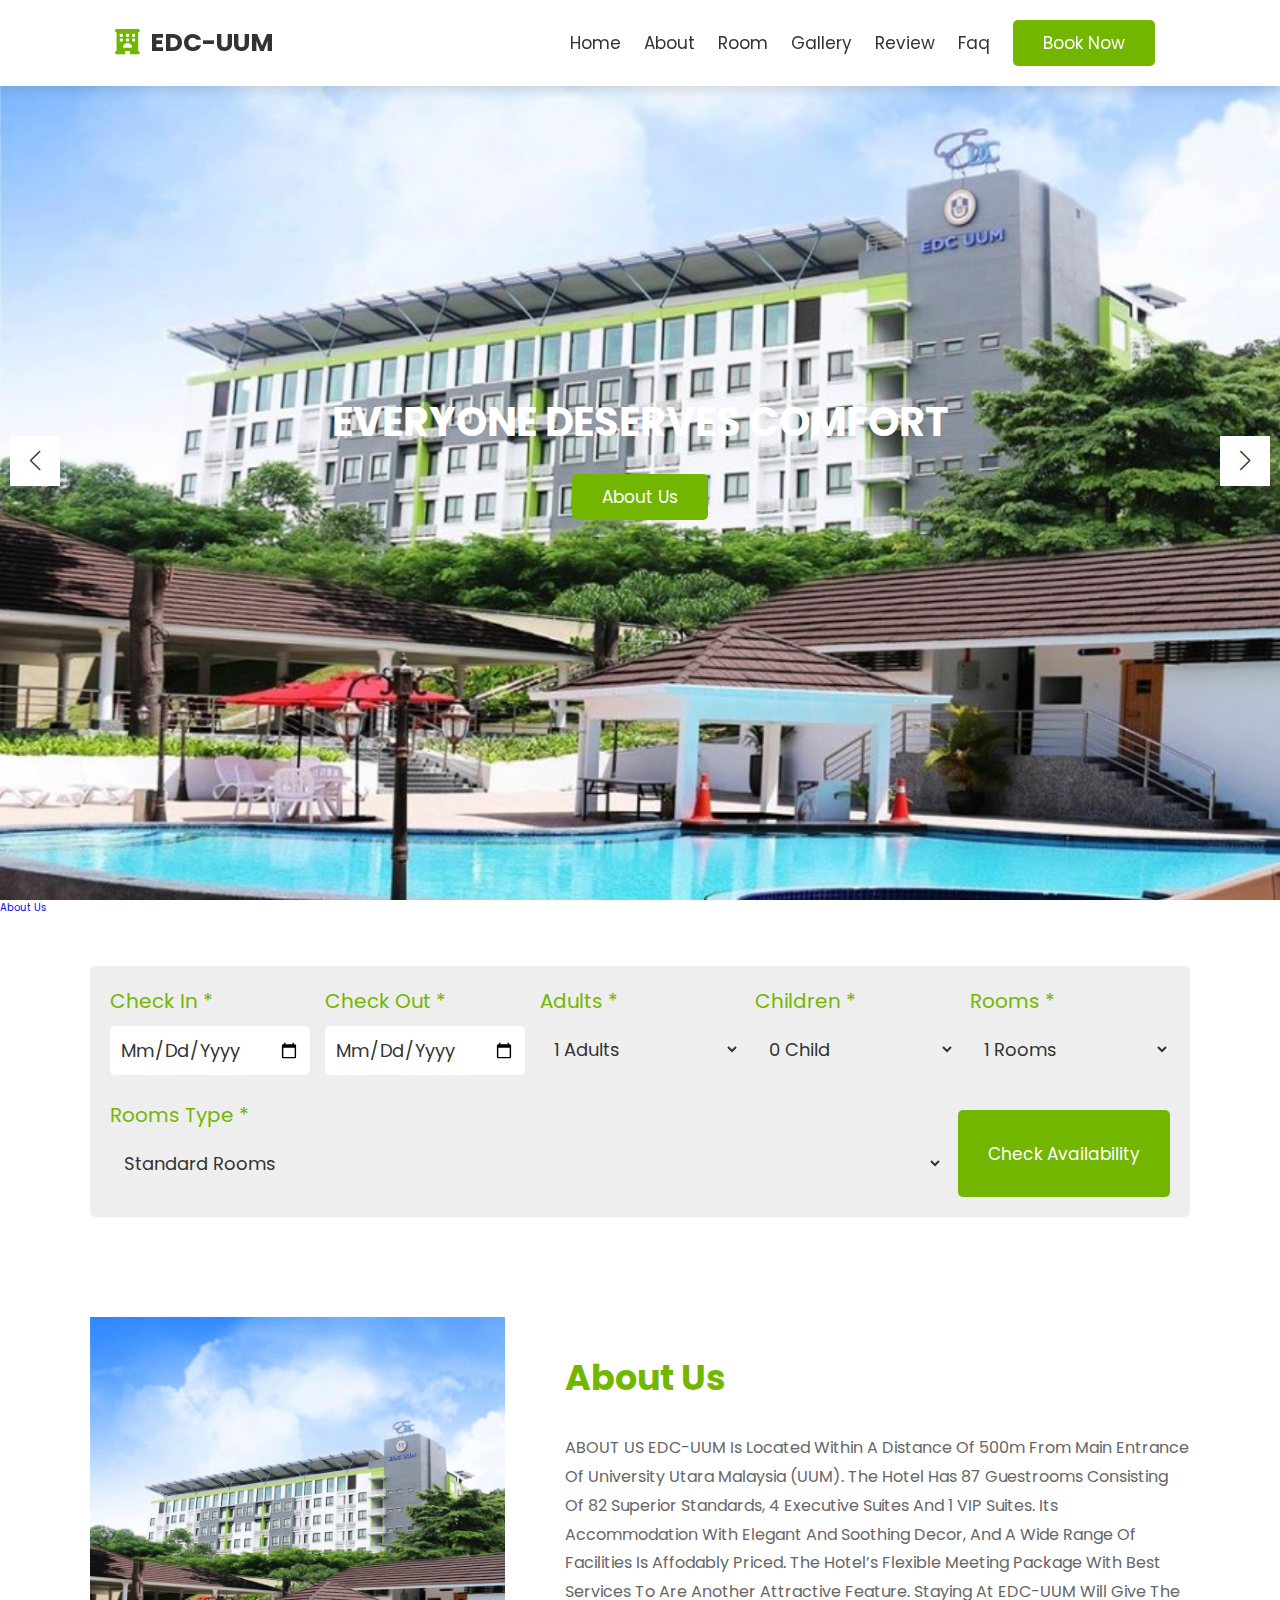
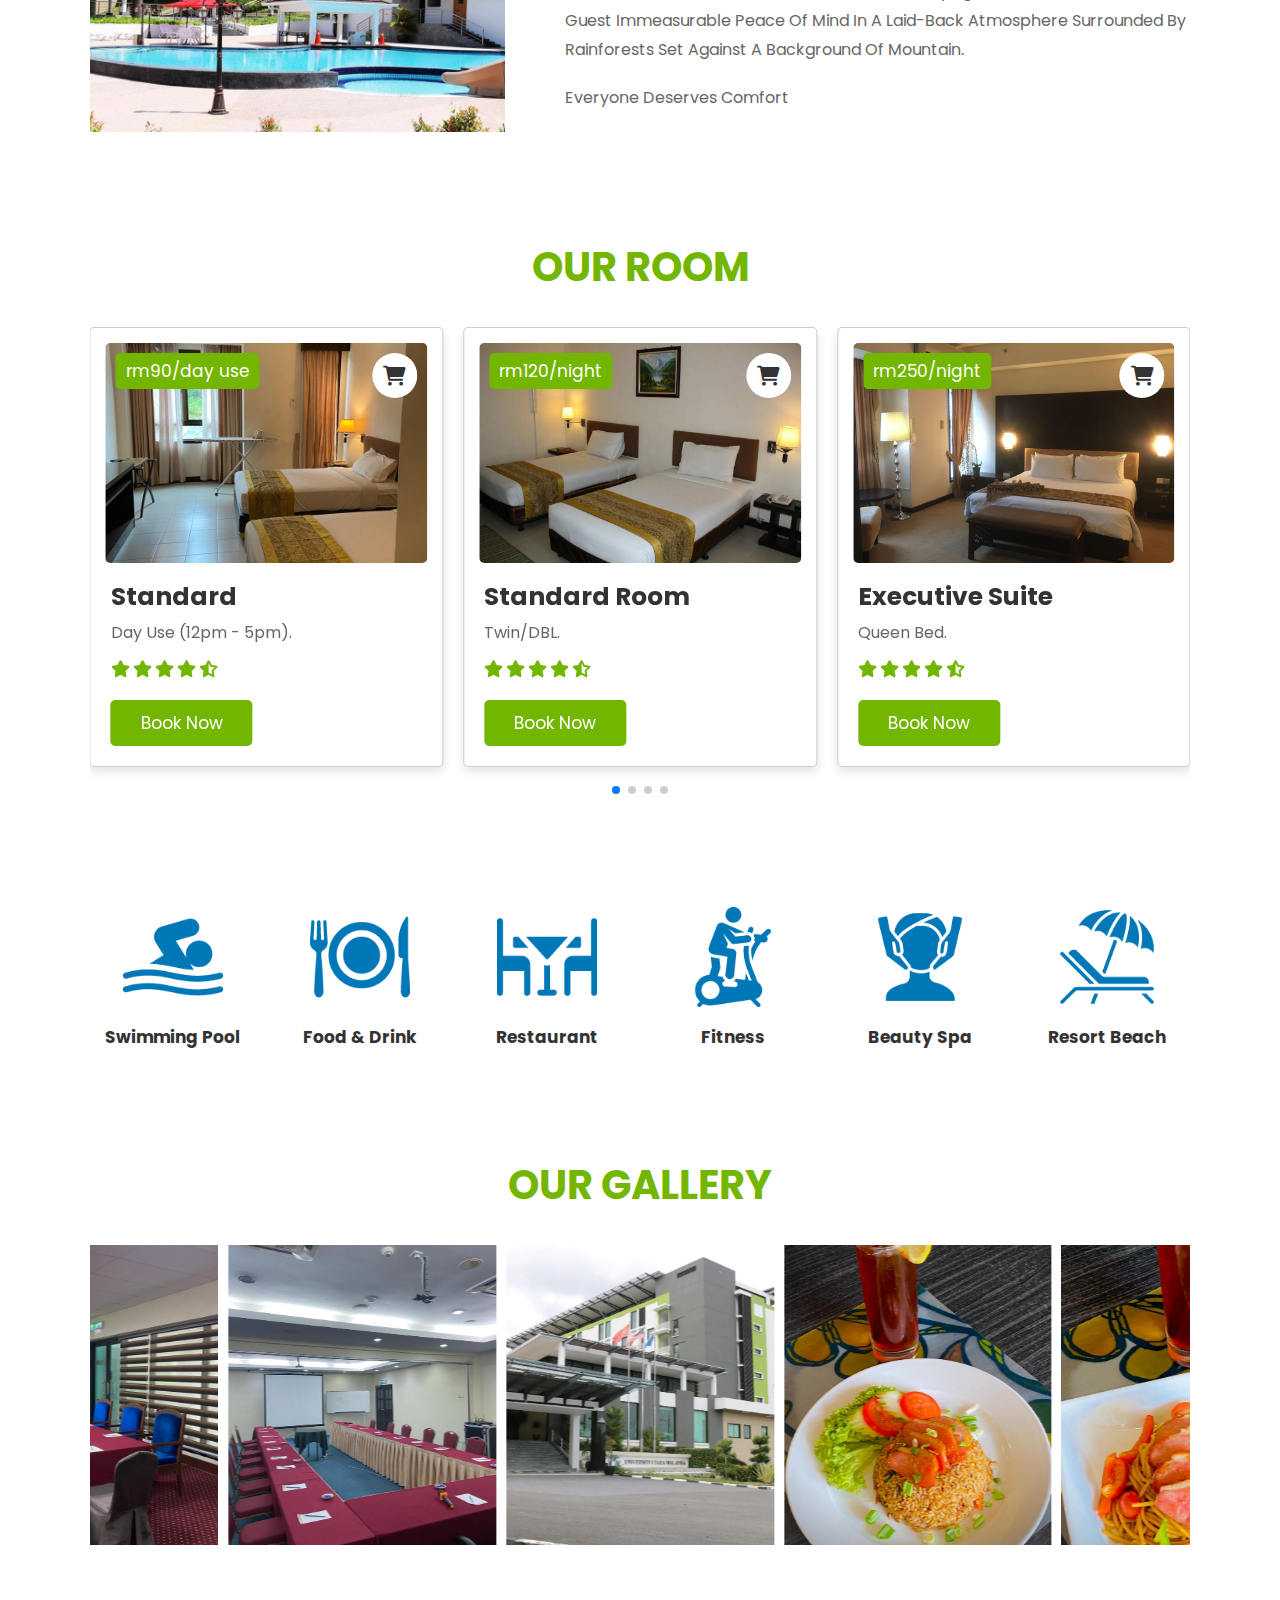
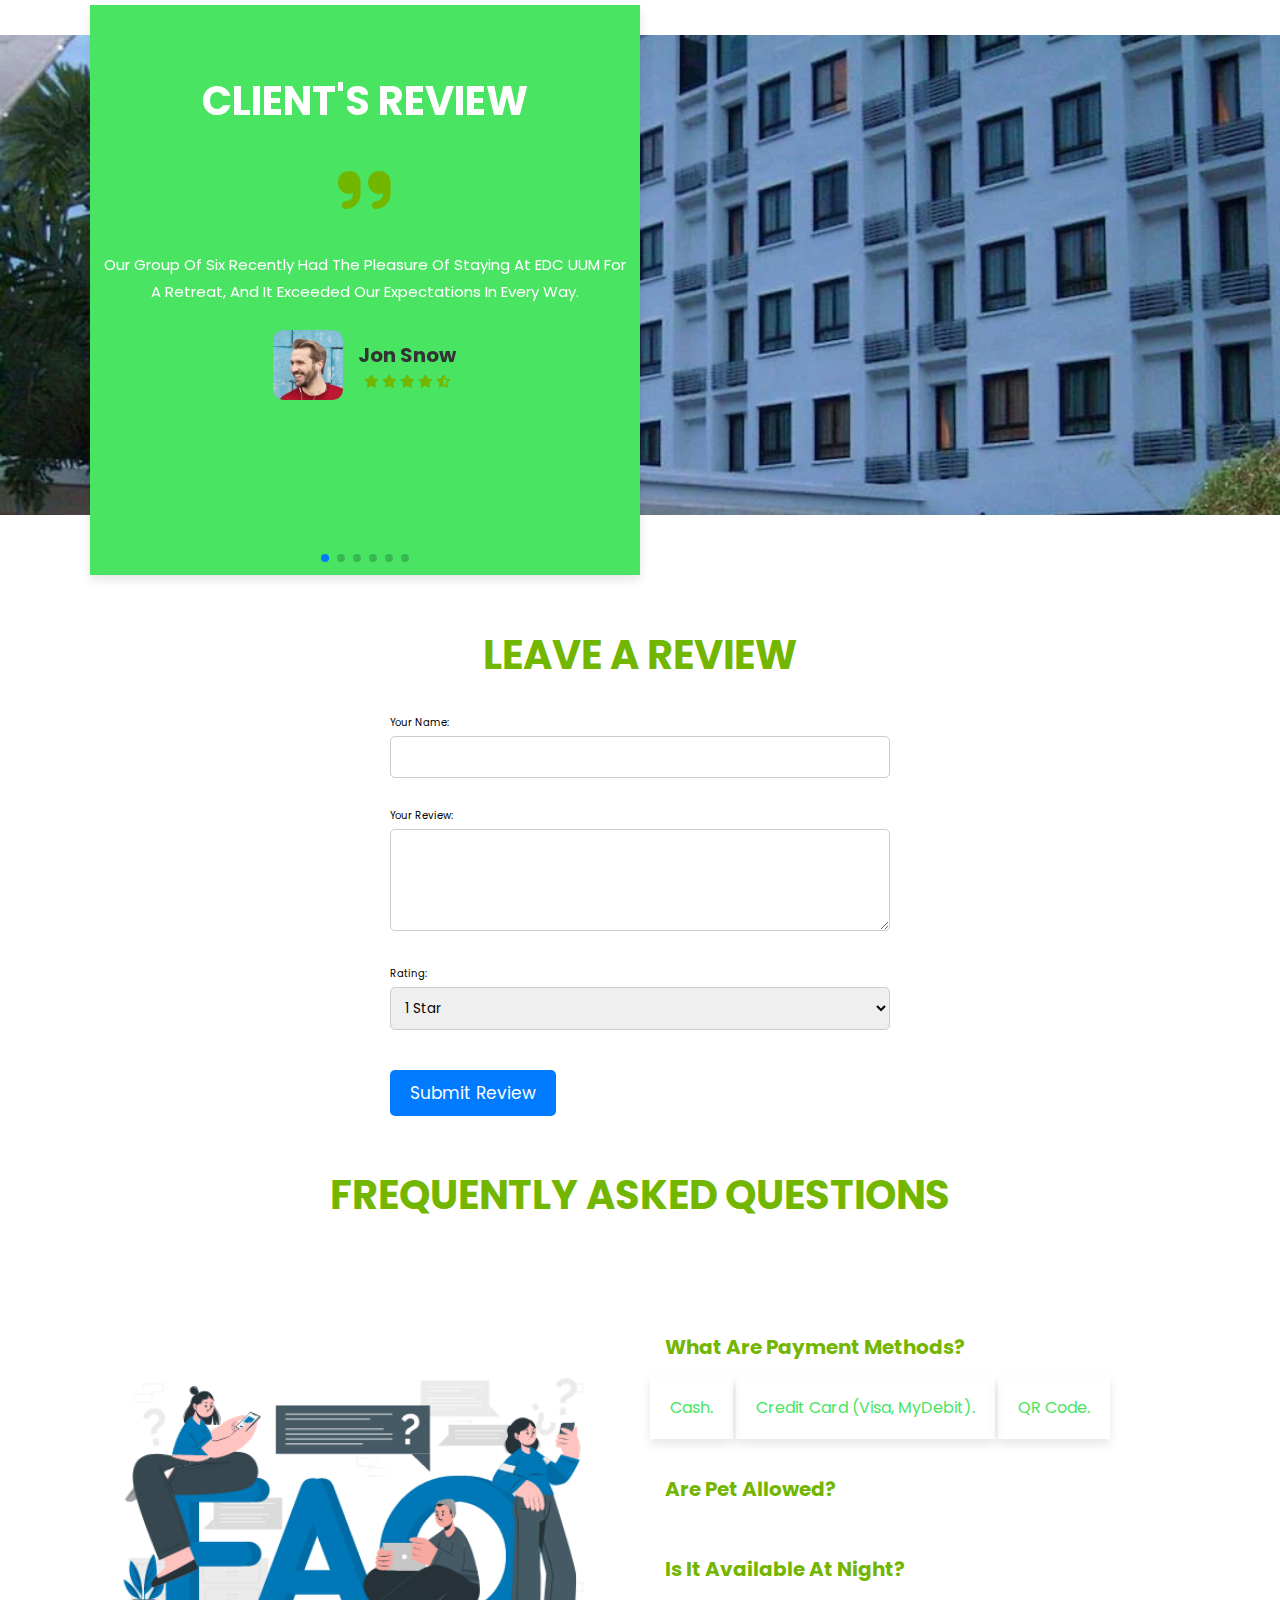
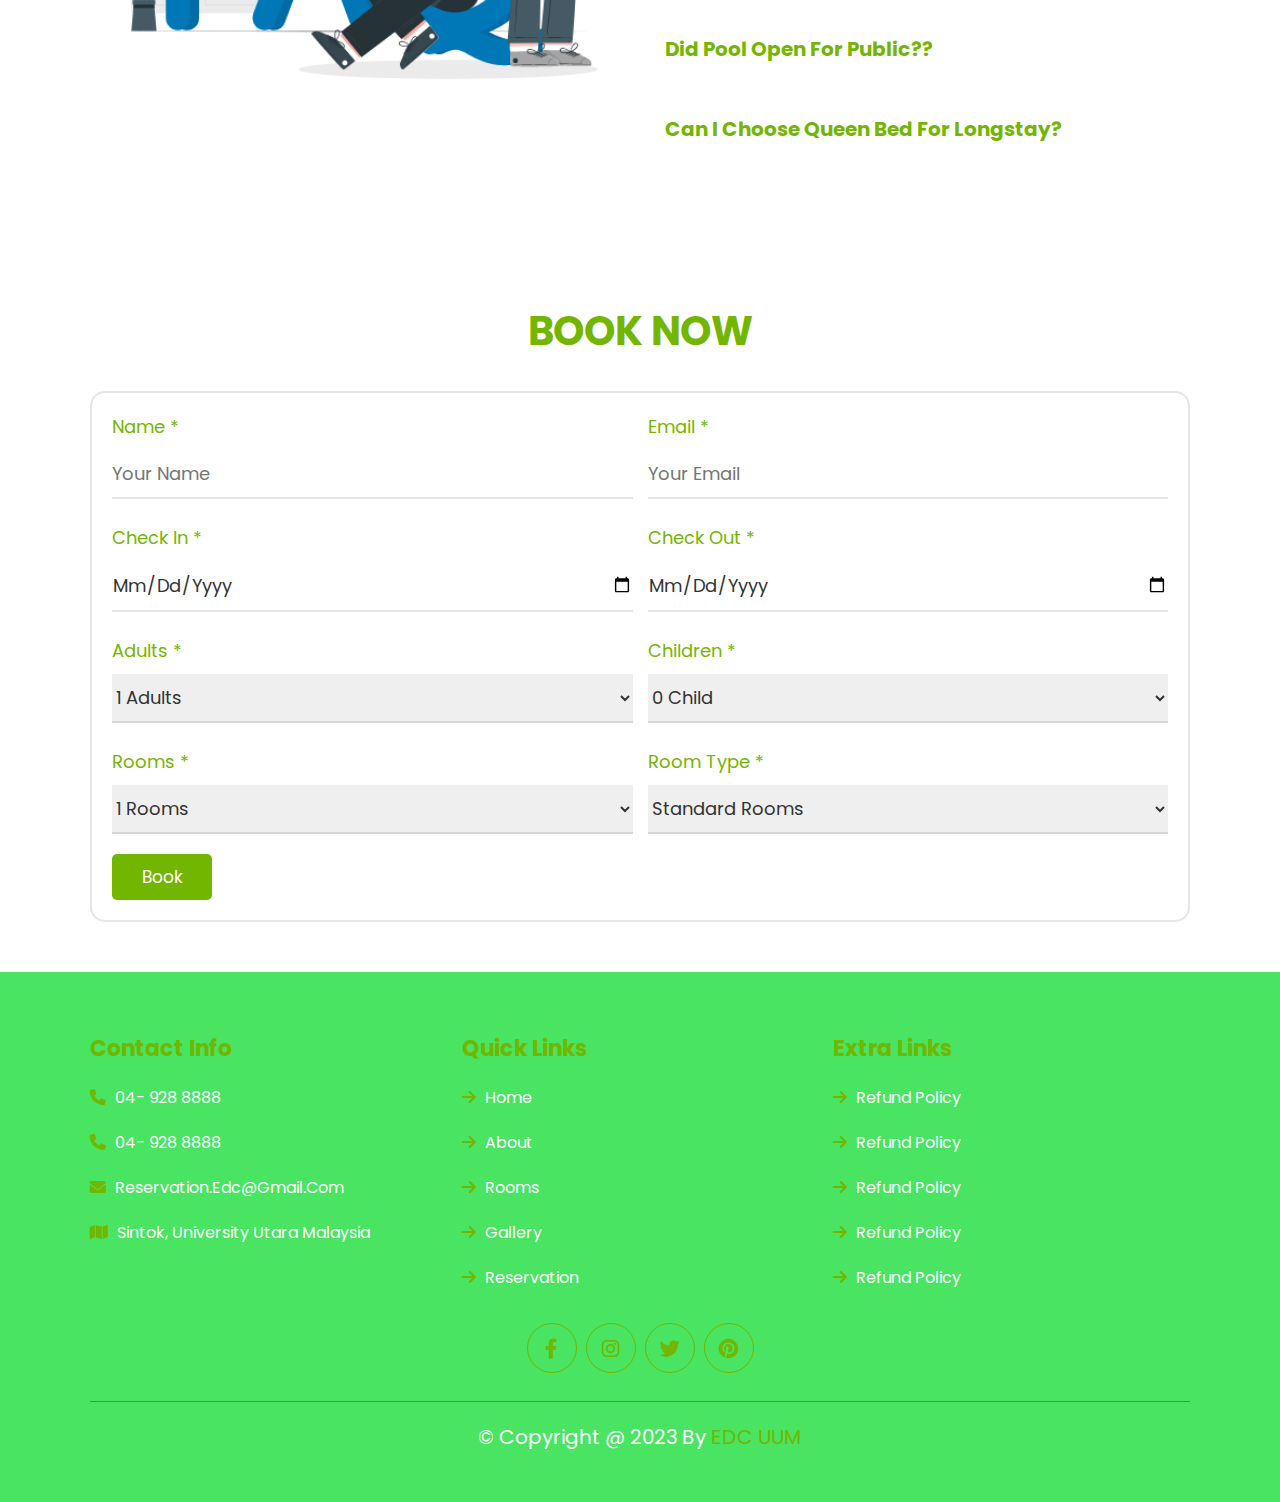
==== commit f86dcc21: "update imagae" ====
--- a/index.html
+++ b/index.html
@@ -44,14 +44,14 @@
 
          <div class="swiper-wrapper">
 
-            <div class="swiper-slide slide" style="background: url(images/home-slide1.jpg) no-repeat;">
+            <div class="swiper-slide slide" style="background: url(images/about.jpg) no-repeat;">
                <div class="content">
                   <h3>Everyone Deserves Comfort</h3>
                   <a href="#" class="btn"> About us</a>
                </div>
             </div>
 
-            <div class="swiper-slide slide" style="background: url(images/home-slide2.jpg) no-repeat;">
+            <div class="swiper-slide slide" style="background: url(images/gallery1.jpg) no-repeat;">
                <div class="content">
                   <h3>Everyone Deserves Comfort</h3>
                   <a href="#" class="btn"> About us</a>
@@ -65,7 +65,7 @@
                </div>
             </div>
 
-            <div class="swiper-slide slide" style="background: url(images/home-slide4.jpg) no-repeat;">
+            <div class="swiper-slide slide" style="background: url(images/review.jpg) no-repeat;">
                <div class="content">
                   <h3>Everyone Deserves Comfort</h3>
                   <a href="#" class="btn"> About us</a>
@@ -76,6 +76,7 @@
 
          <div class="swiper-button-next"></div>
          <div class="swiper-button-prev"></div>
+         <a href="#about">About us</a>
 
       </div>
 
@@ -656,12 +657,12 @@
             <div class="box">
                <p>children <span>*</span></p>
                <select name="child" class="input">
-                  <option value="1">1 child</option>
-                  <option value="2">2 child</option>
-                  <option value="3">3 child</option>
-                  <option value="4">4 child</option>
-                  <option value="5">5 child</option>
-                  <option value="6">6 child</option>
+                  <option value="1">0 child</option>
+                  <option value="2">1 child</option>
+                  <option value="3">2 child</option>
+                  <option value="4">3 child</option>
+                  <option value="5">4 child</option>
+                  <option value="6">5 child</option>
                </select>
             </div>
 
@@ -747,20 +748,6 @@
 
 
 
-
-
-
-
-
-
-
-
-
-
-
-
-
-
    <script src="https://cdn.jsdelivr.net/npm/swiper@9/swiper-bundle.min.js"></script>
 
    <script src="script.js"></script>
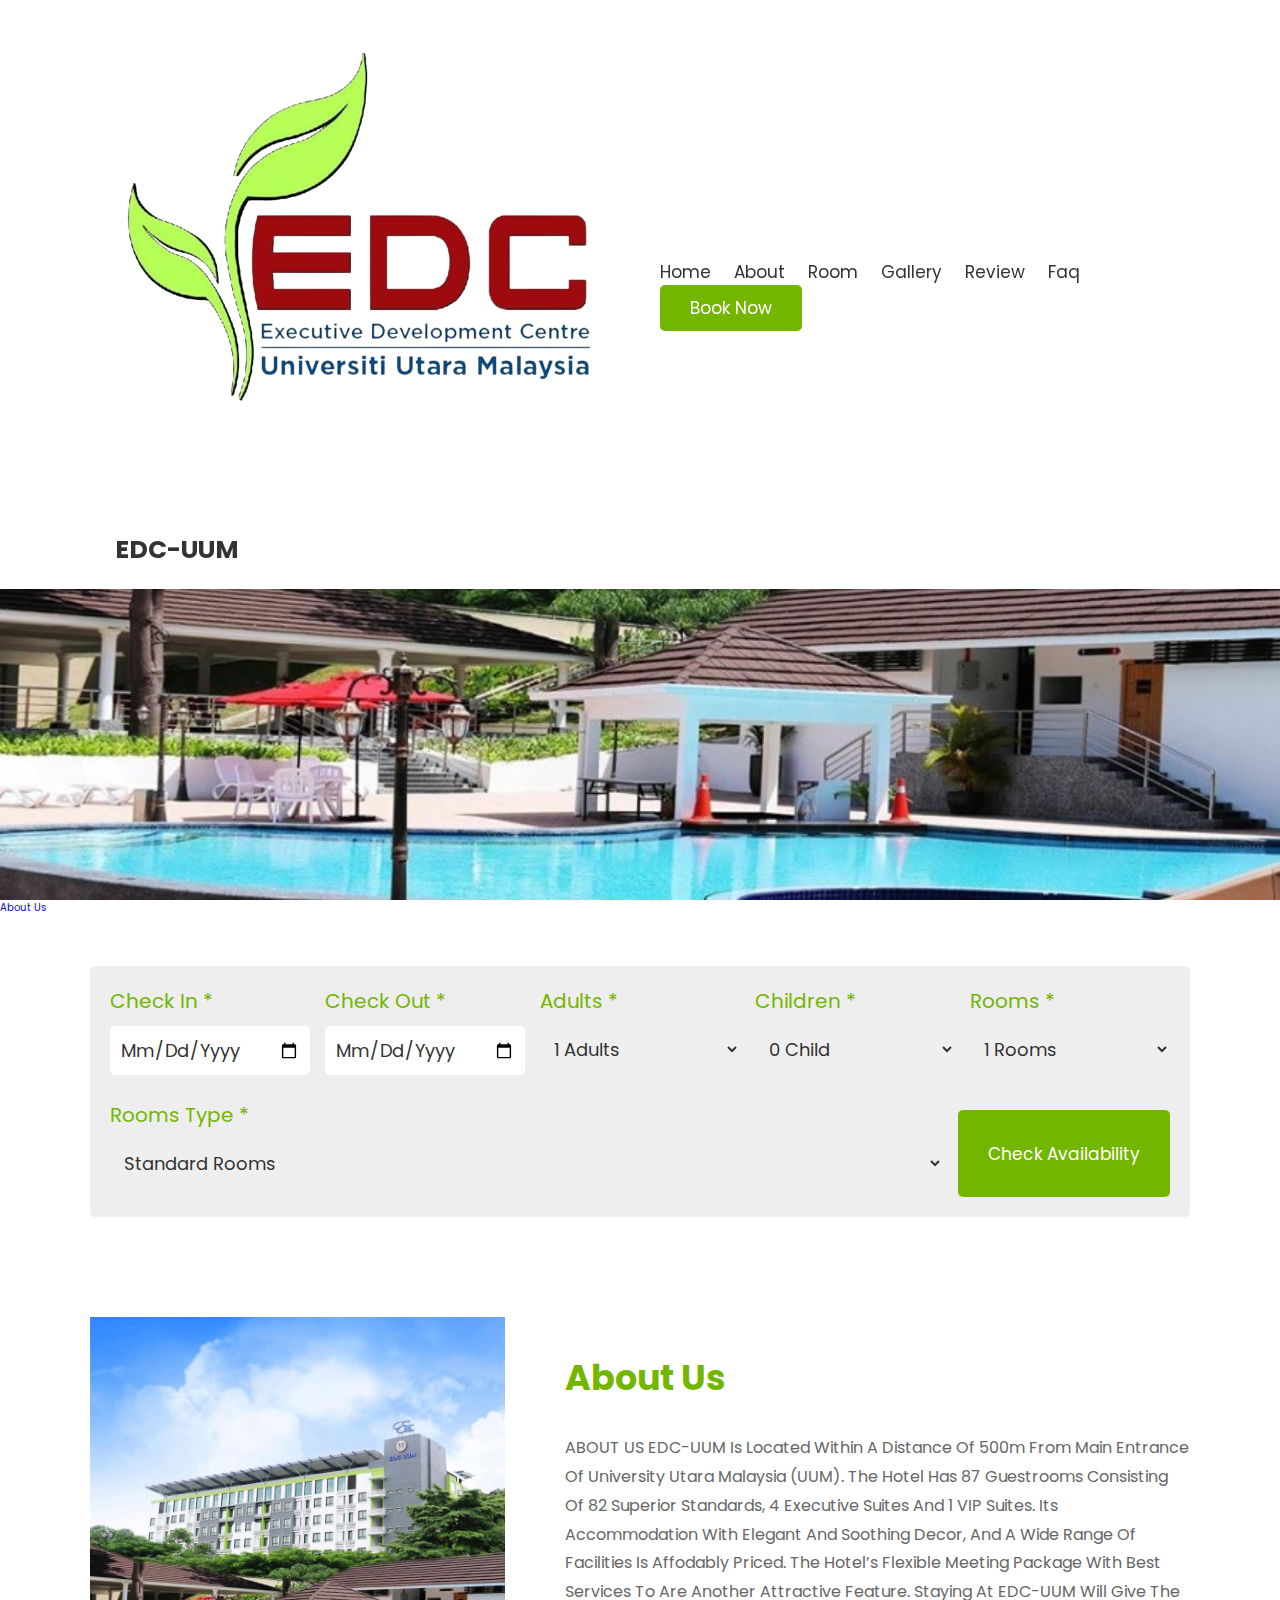
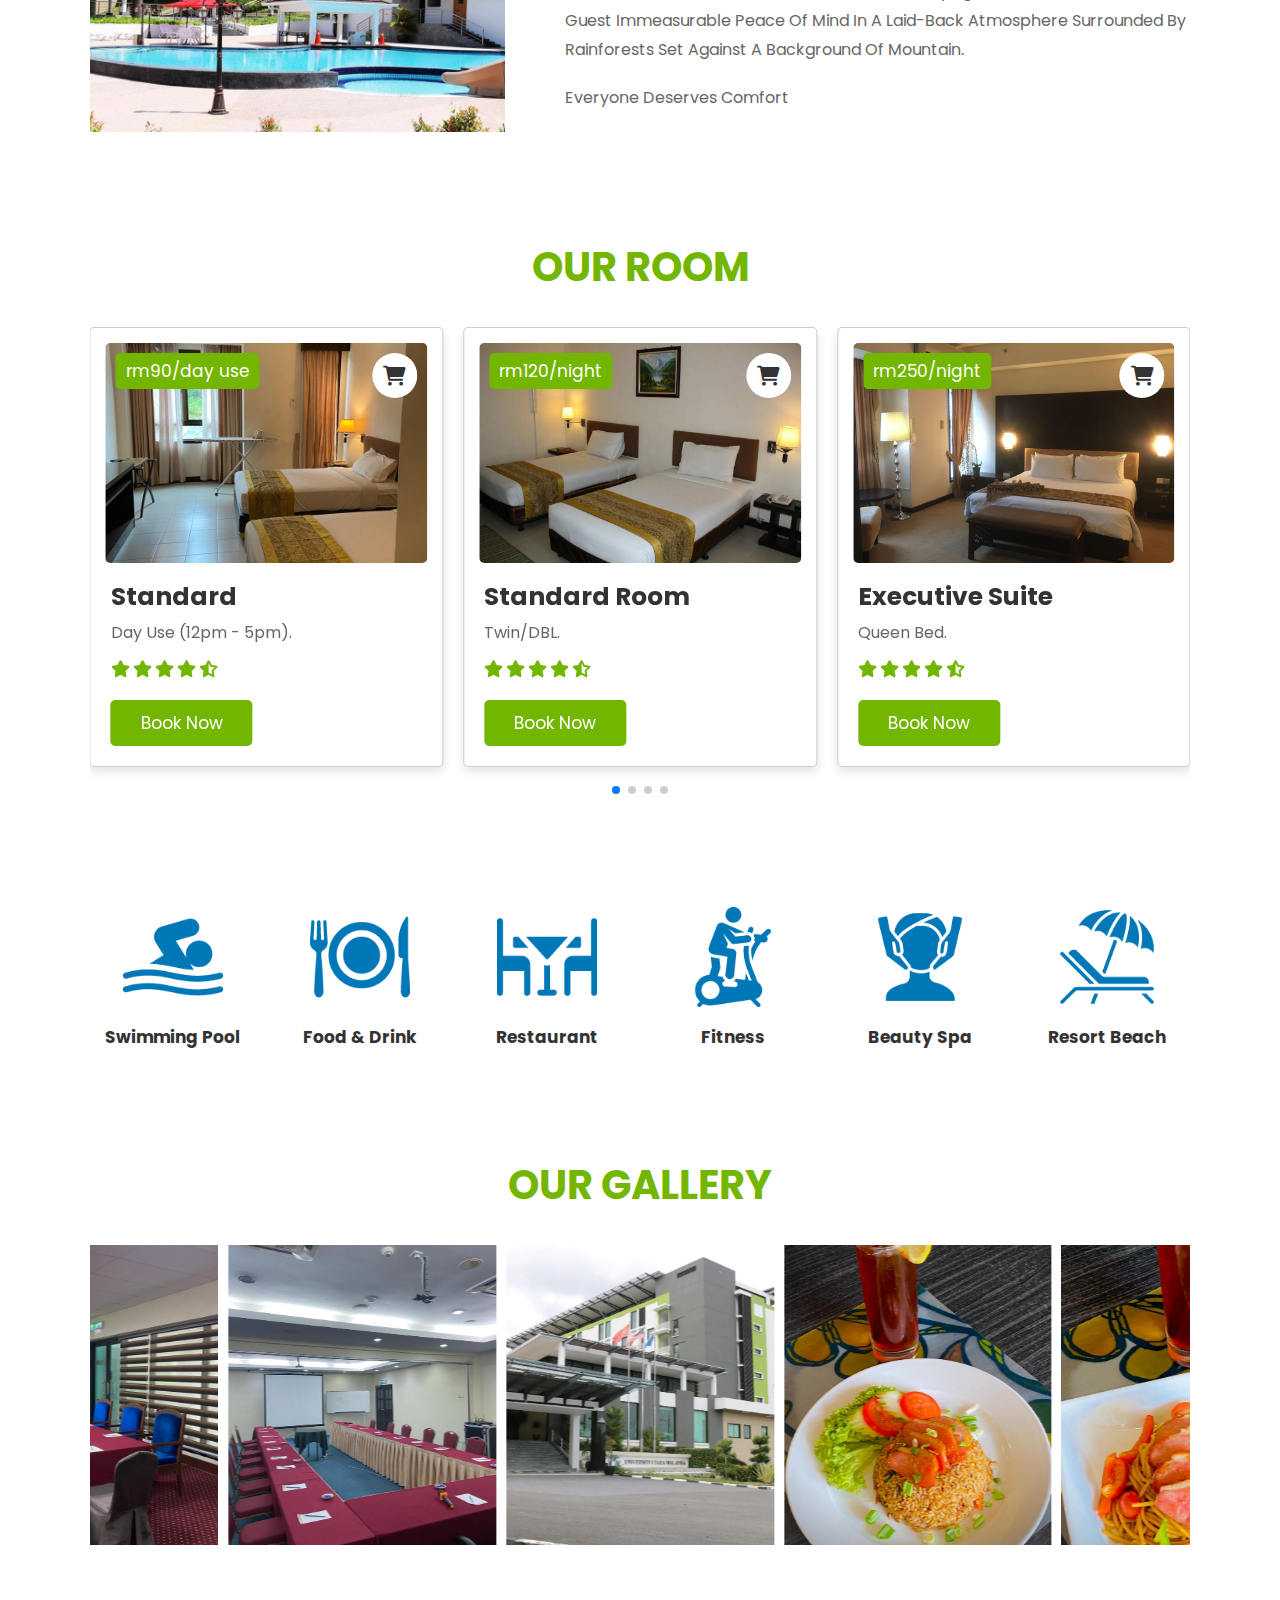
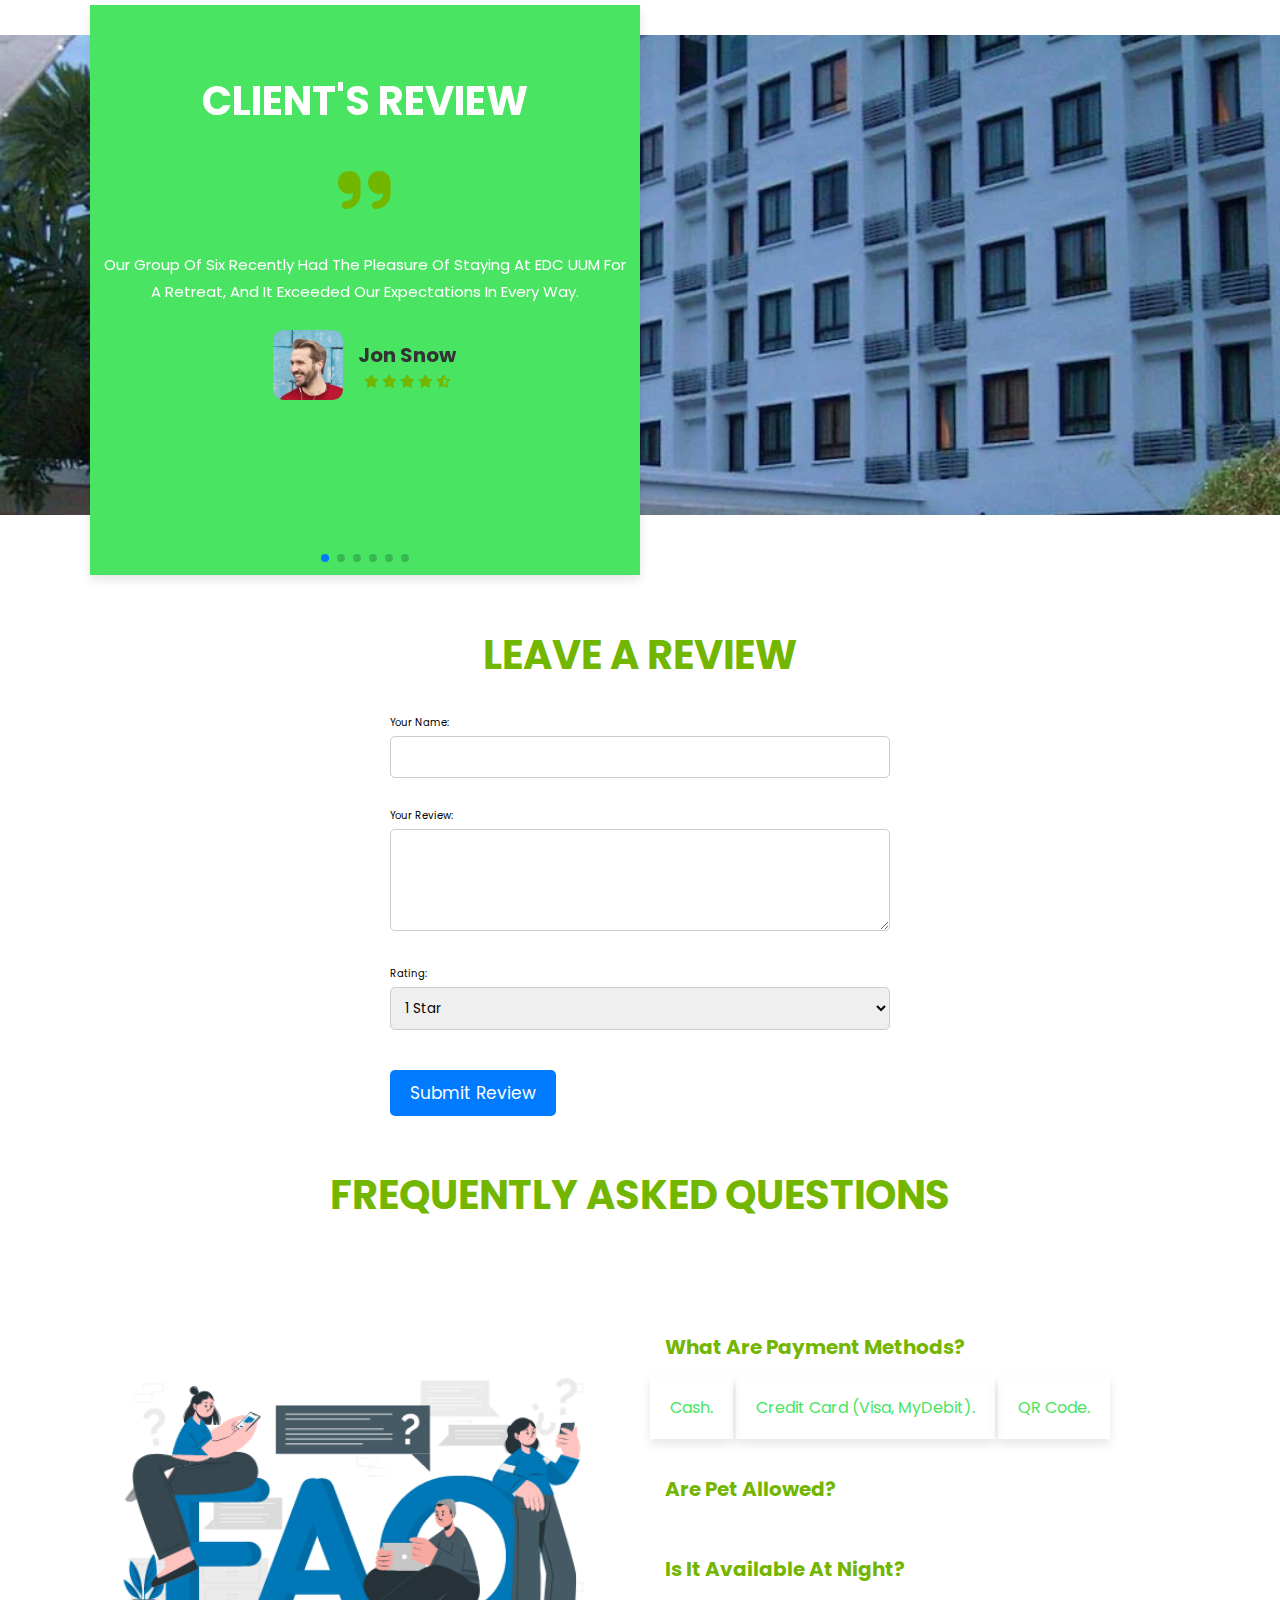
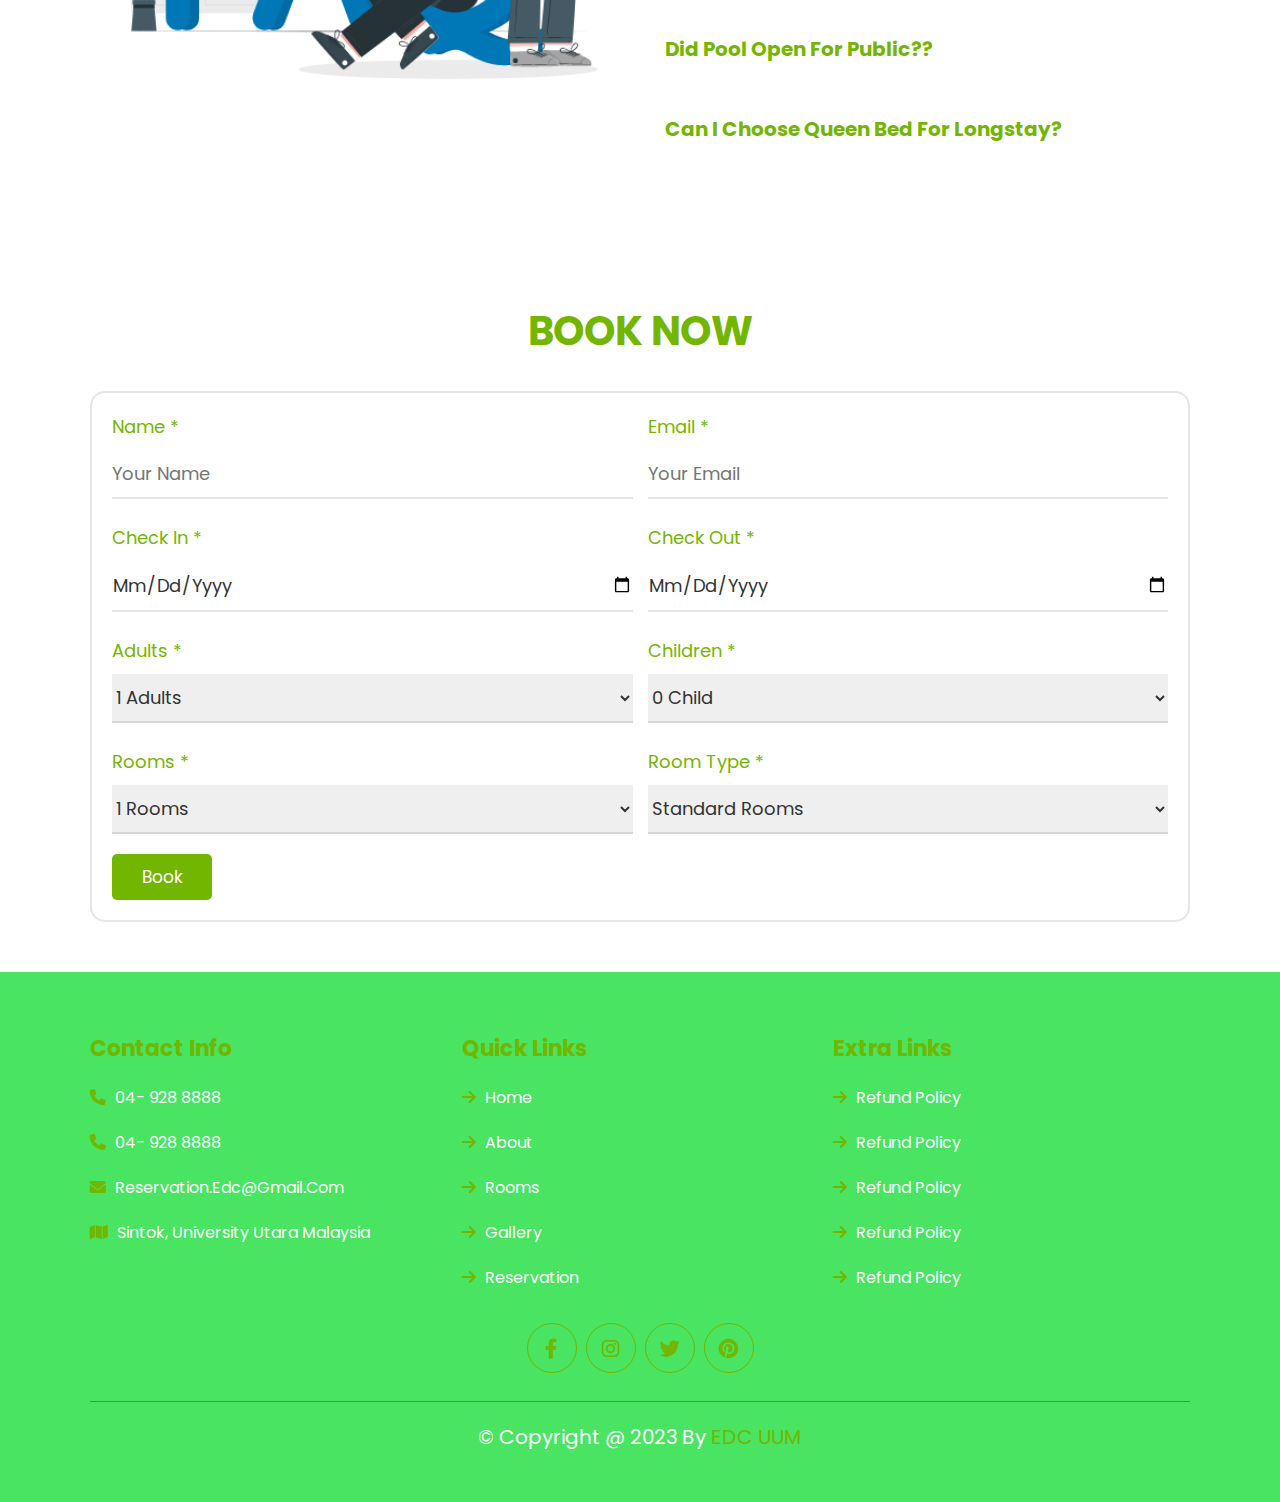
==== commit 7e264cc7: "logo" ====
--- a/index.html
+++ b/index.html
@@ -18,7 +18,10 @@
 
    <header class="header">
 
-      <a href="#" class="logo"> <i class="fas fa-hotel"></i> EDC-UUM </a>
+      <a href="#" class="logo">
+         <img src="images/logo.png" alt="Custom Icon">
+         EDC-UUM
+     </a>
 
       <nav class="navbar">
          <a href="#home">home</a>
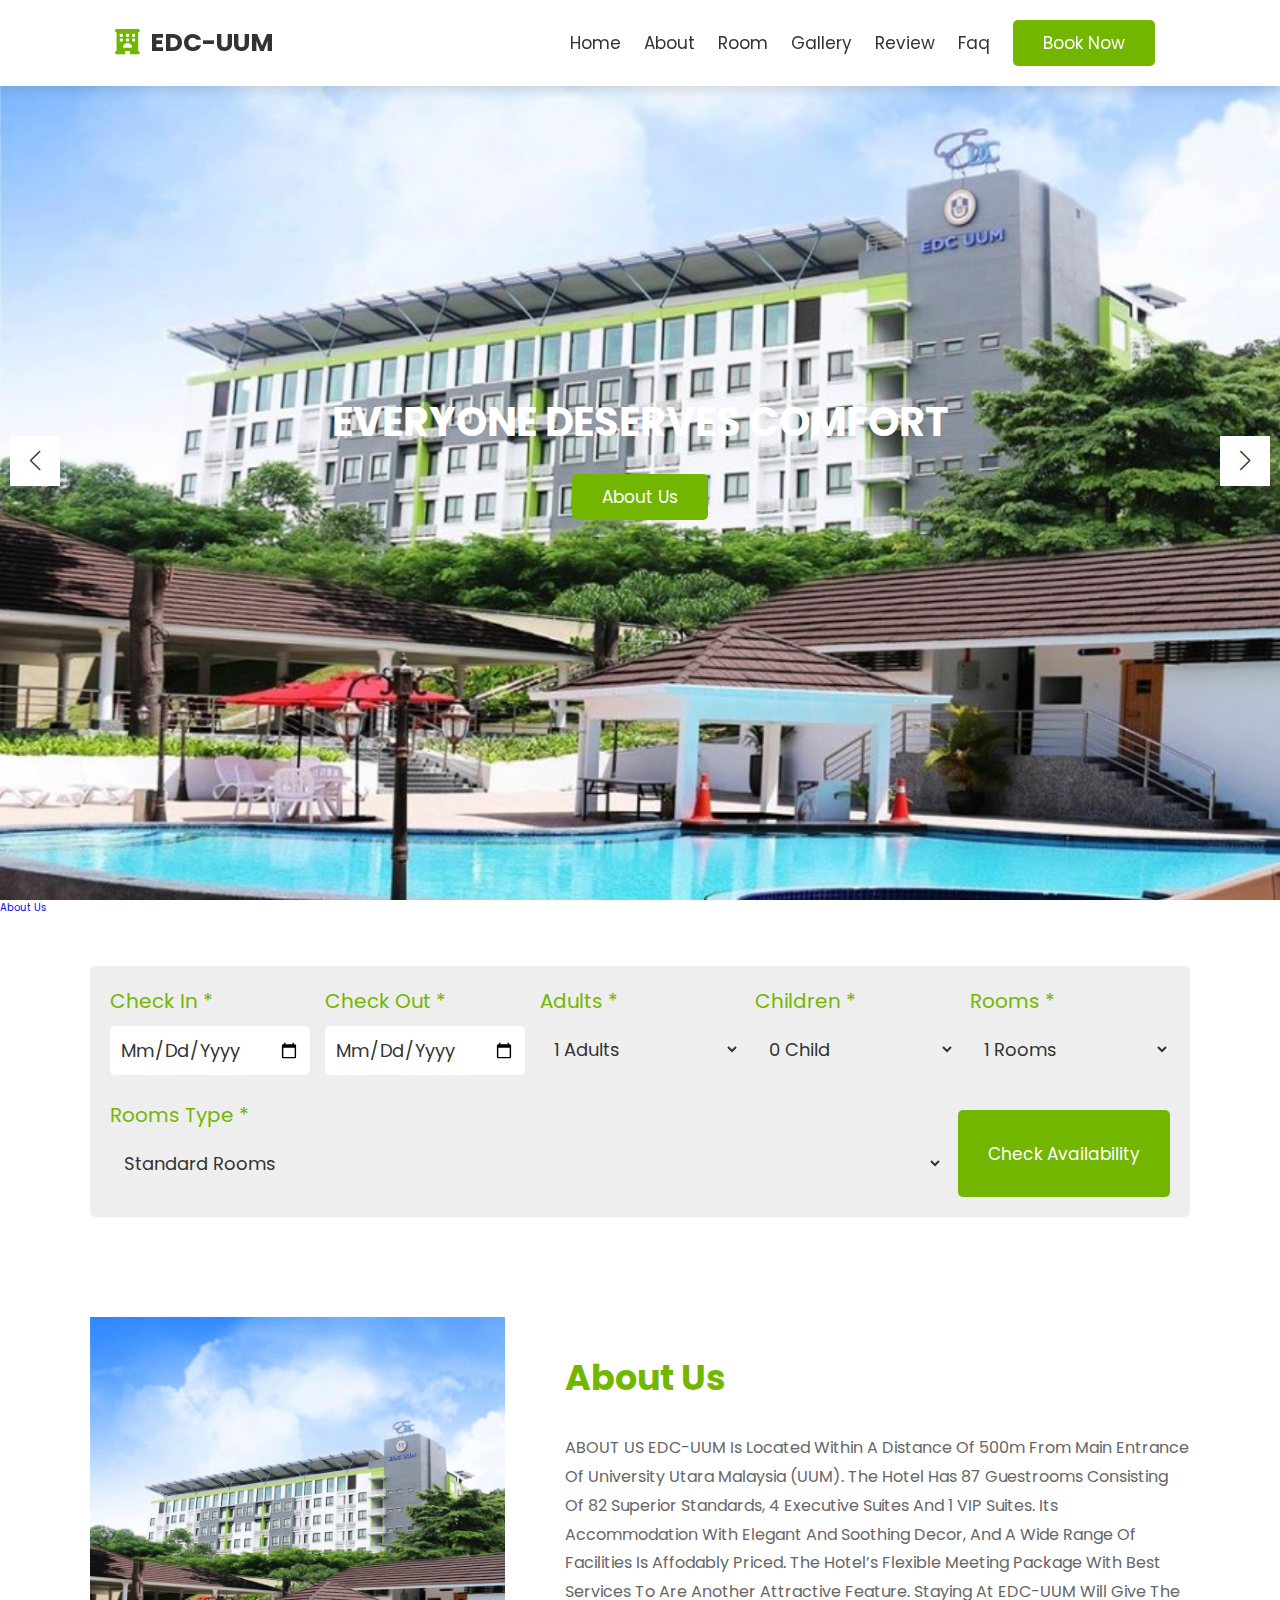
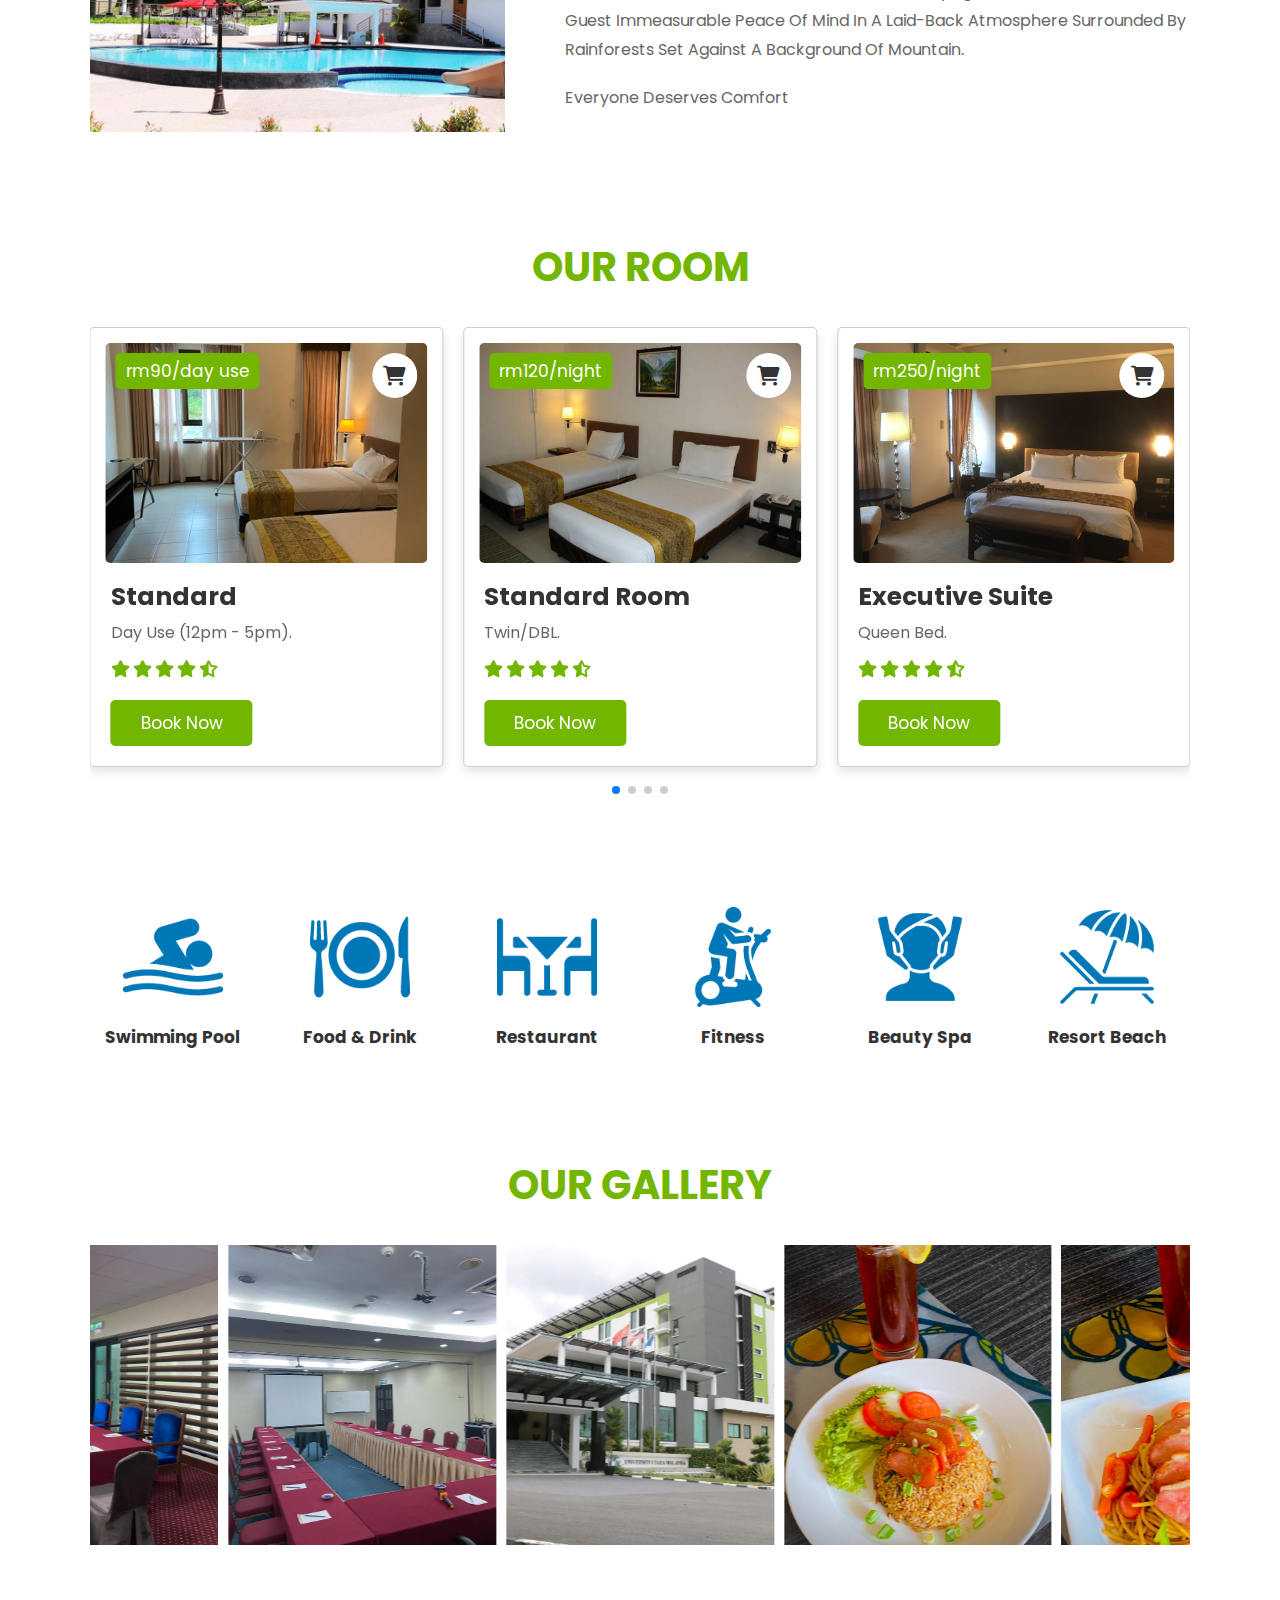
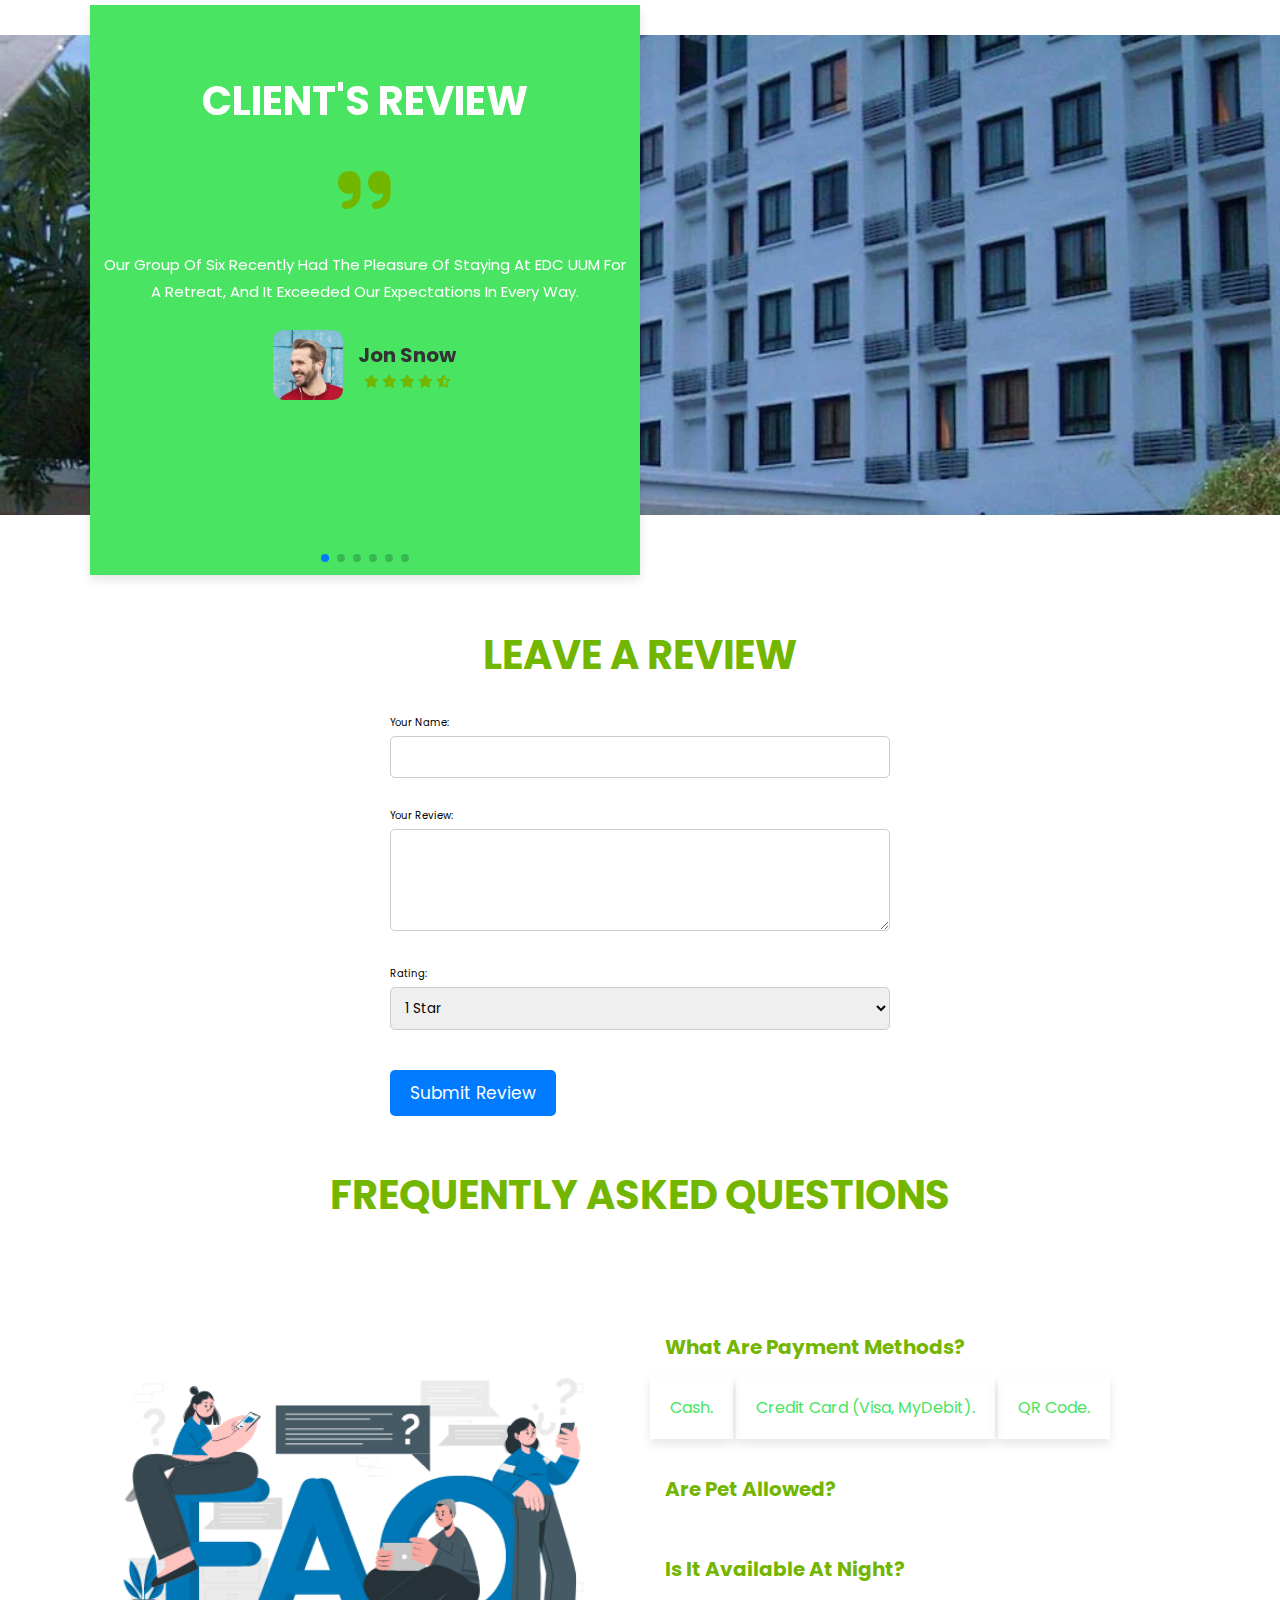
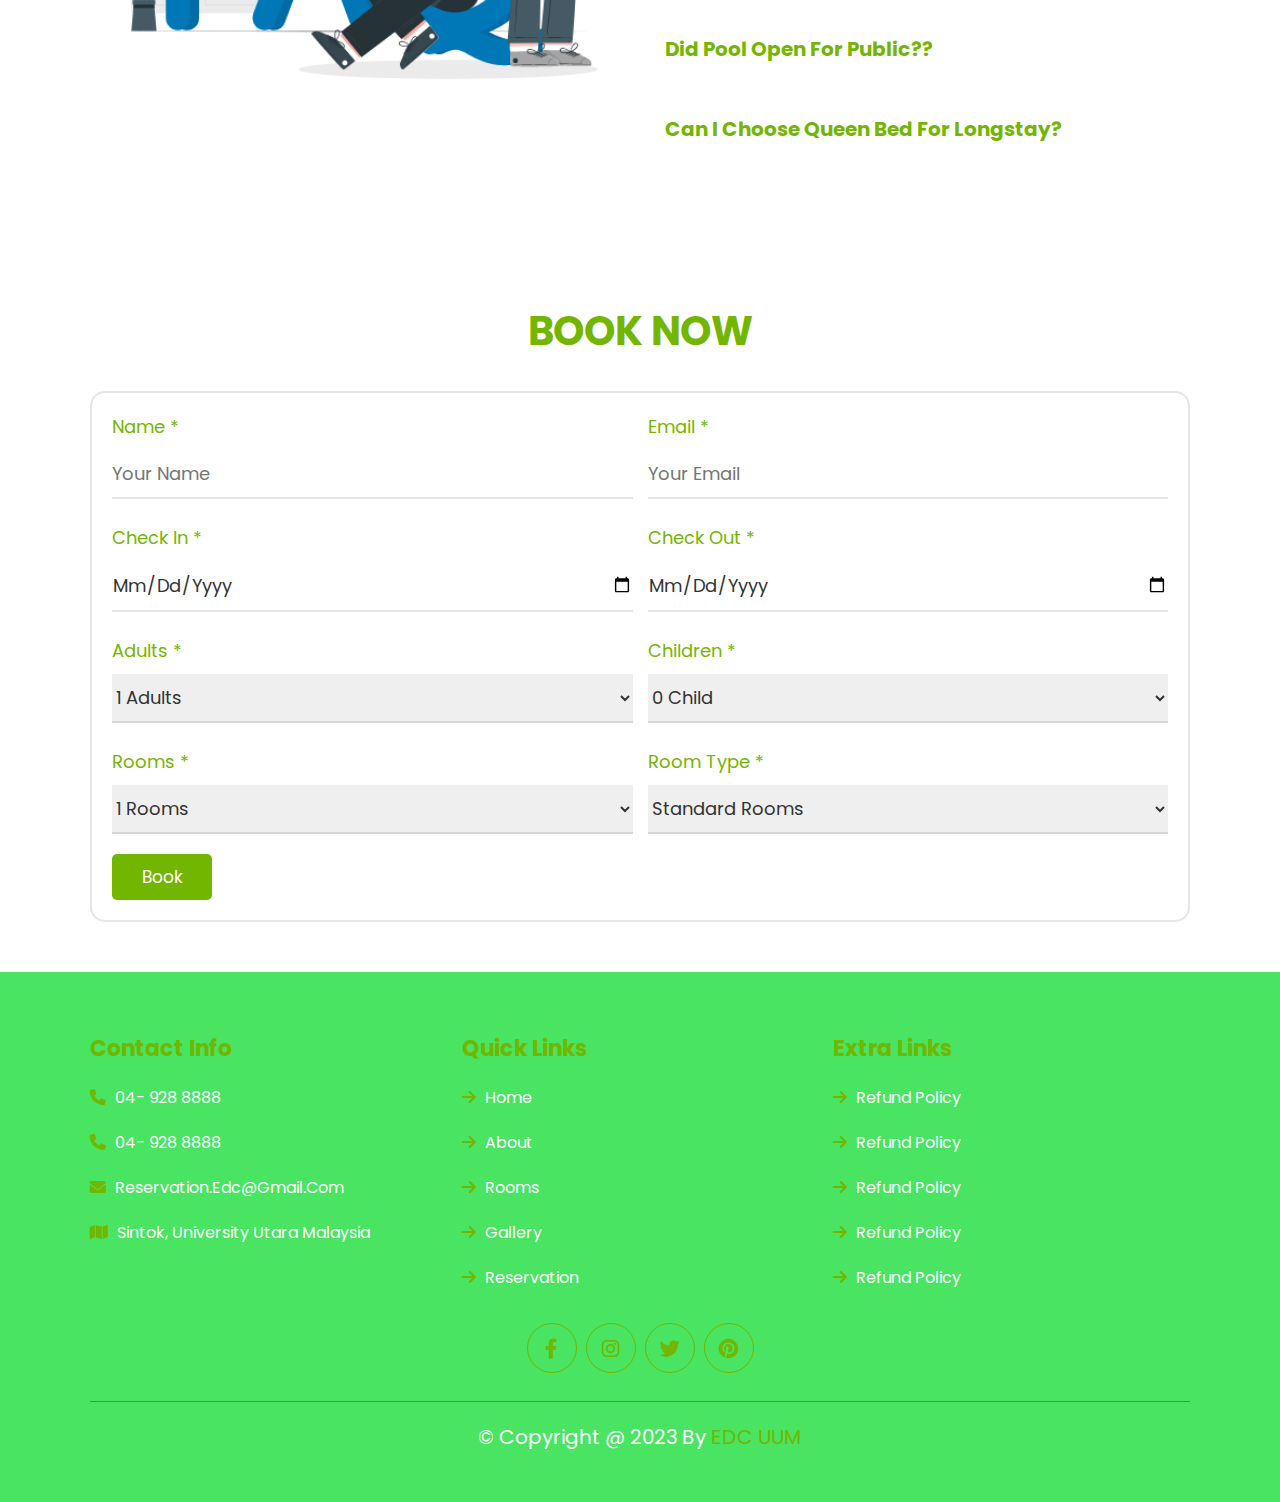
==== commit 4c91b75b: "change logo" ====
--- a/index.html
+++ b/index.html
@@ -18,10 +18,7 @@
 
    <header class="header">
 
-      <a href="#" class="logo">
-         <img src="images/logo.png" alt="Custom Icon">
-         EDC-UUM
-     </a>
+      <a href="#" class="logo"> <i class="fas fa-hotel"></i> EDC-UUM </a>
 
       <nav class="navbar">
          <a href="#home">home</a>
